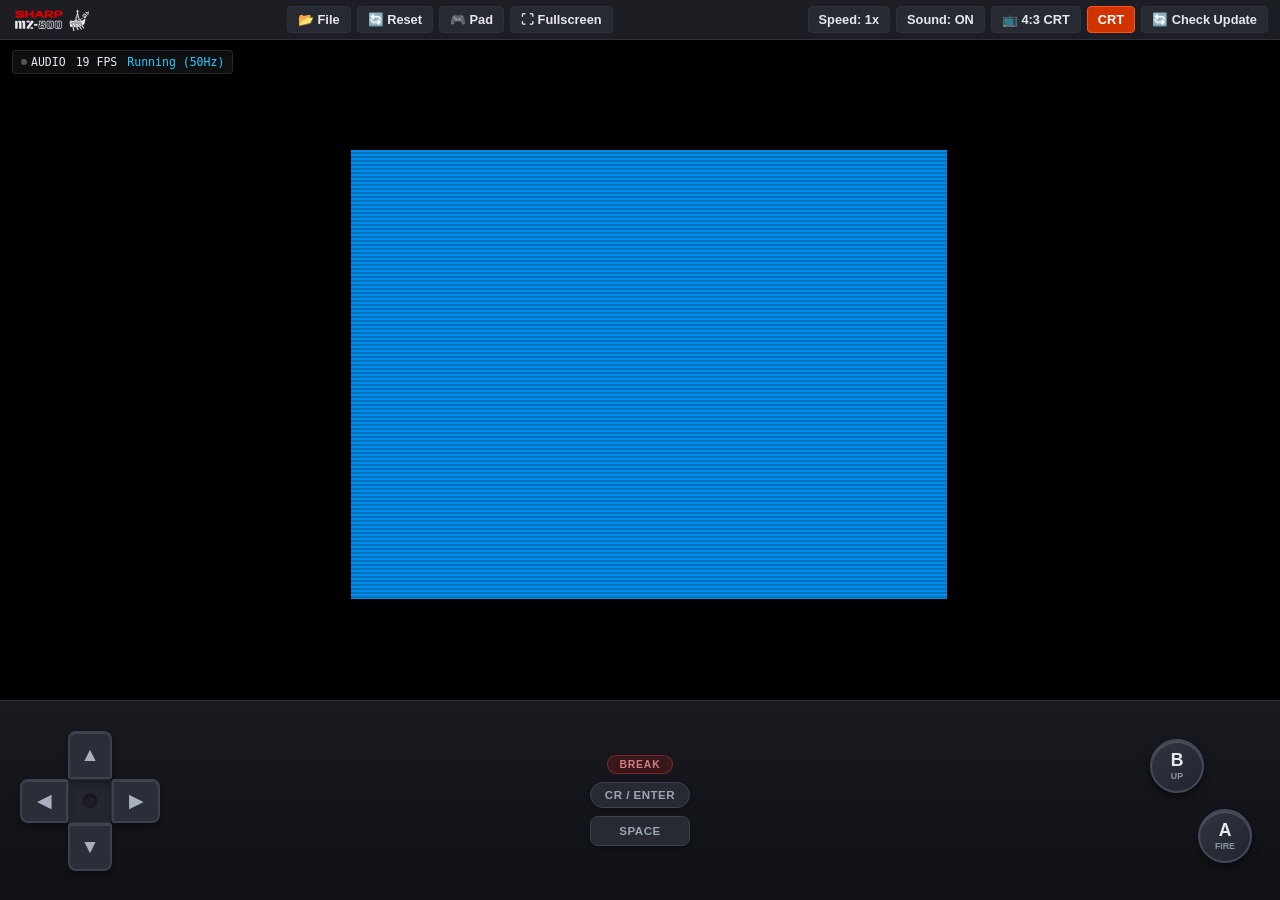
==== web/index.html @ 9744a0bd "feat(web): add PWA support with anti-stale auto-update architecture" ====
<!DOCTYPE html>
<html lang="en">
<head>
    <meta charset="UTF-8">
    <meta name="viewport" content="width=device-width, initial-scale=1.0, maximum-scale=1.0, user-scalable=no, viewport-fit=cover">
    <meta name="apple-mobile-web-app-capable" content="yes">
    <meta name="mobile-web-app-capable" content="yes">
    <meta name="apple-mobile-web-app-status-bar-style" content="black-translucent">
    <meta name="apple-mobile-web-app-title" content="MZ-800">
    <meta name="theme-color" content="#1a1c23">
    <meta name="description" content="Sharp MZ-800 8-bit computer emulator powered by WebAssembly">
    <title>Sharp MZ-800 Emulator (WebAssembly)</title>
    <link rel="manifest" href="manifest.webmanifest">
    <link rel="icon" type="image/svg+xml" href="favicon.svg">
    <link rel="alternate icon" type="image/png" href="favicon.png">
    <link rel="apple-touch-icon" href="apple-touch-icon.png">
    <link rel="stylesheet" href="controls.css">
</head>
<body>
    <div id="app-container">
        <!-- Top Toolbar -->
        <header id="toolbar">
            <div class="brand">
                <svg height="24" class="logo-svg" viewBox="0 0 750 225" version="1.1" xmlns="http://www.w3.org/2000/svg"> <defs> <g id="m"> <path d="M0,0 h181 v573 h-181 z"/><path d="M231,0 h134 q100,0 100,100 v473 h-179 v-413 q0,-50 -56,-50 z"/><path d="M498,0 h134 q100,0 100,100 v473 h-179 v-413 q0,-50 -56,-50 z"/> </g> <g id="z"> <path d="M0,0 h277 l-79,116 h-198 z"/><path d="M307,457 h174 v116 h-252 z"/><path d="M338,0 h96 q75,0 75,75 l-20,50 l-328,448 h-88 q-70,0 -70,-70 l30,-80 z"/> </g> <g id="dash"> <path d="M0,220 h242 v137 h-242 z"/> </g> <g id="n8"> <path d="M86,0 h121 v192 q0,15 15,15 h69 q15,0 15,-15 v-36 q0,-15 -15,-15 h-33 v-141 h177 q60,0 60,60 v137 q0,56 -18,56 q37,0 37,85 v147 q0,100 -100,100 h-321 q-100,0 -100,-100 v-147 q0,-85 37,-85 q-18,0 -18,-56 v-137 q0,-60 60,-60 M161,47 v156 q0,52 52,52 h87 q52,0 52,-52 v-56 q0,-52 -52,-52 v-49 h124 q25,0 25,25 v128 q0,30 -30,30 h-12 v45 q62,0 62,62 v147 q0,55 -55,55 h-321 q-55,0 -55,-55 v-147 q0,-62 62,-62 v-45 h-12 q-30,0 -30,-30 v-128 q0,-25 25,-25 h78 z"/> <path d="M208,307 h95 q60,0 60,60 v61 q0,60 -60,60 h-95 q-60,0 -60,-60 v-61 q0,-60 60,-60 M213,352 h83 q19,0 19,19 v53 q0,19 -19,19 h-83 q-19,0 -19,-19 v-53 q0,-19 19,-19 z"/> </g> <g id="n0"> <path d="M100,0 h312 q100,0 100,100 v373 q0,100 -100,100 h-312 q-100,0 -100,-100 v-373 q0,-100 100,-100 z M100,45 h311 q55,0 55,55 v373 q0,55 -55,55 h-311 q-55,0 -55,-55 v-373 q0,-55 55,-55 z"/> <path d="M211,92 h90 q60,0 60,60 v269 q0,60 -60,60 h-90 q-60,0 -60,-60 v-269 q0,-60 60,-60 z M216,136 h80 q20,0 20,20 v260 q0,20 -20,20 h-80 q-20,0 -20,-20 v-260 q0,-20 20,-20 z"/> </g> </defs> <g transform="translate(510,-15) scale(1.25)"> <path style="fill:currentColor" d="m55.95,183.92 c0.72,-0.25 1.98,-0.89 2.80,-1.41 1.24,-0.80 1.52,-1.13 1.8,-2.10 0.33,-1.19 0.32,-1.24 -0.90,-5.52 -3.51,-10.78 -6.82,-21.65 -10.43,-32.41 -2.01,-5.90 -1.87,-5.96 -3.17,-9.75 -1.15,-3.36 -1.15,-3.33 -0.06,-5.71 0.52,-1.14 0.65,-1.85 0.64,-3.38 -0.03,-3.51 -1.59,-5.45 -4.92,-6.11 -1.53,-0.30 -1.89,-0.29 -3.2,0.11 -1.87,0.58 -2.85,1.68 -3.56,3.98 -0.45,1.47 -0.49,1.93 -0.24,2.84 0.36,1.37 1.32,3.01 2.27,3.92 0.71,0.67 3.20,2.06 3.70,2.06 1.14,0 3.31,5.60 3.77,9.75 0.15,1.40 0.45,3.73 0.67,5.17 0.38,3.93 0.86,7.85 1.19,11.79 0.18,2.23 0.63,5.00 1.21,7.40 0.67,3.01 1.35,6.01 2.16,8.99 0.63,2.78 1.46,5.51 2.14,8.28 0.35,1.17 0.55,1.17 1.29,1.90 0.73,0.77 1.05,0.79 2.81,0.17 z m33.90,-5.66 c2.73,-2.58 2.82,-3.53 0.78,-7.57 -4.29,-8.49 -5.74,-10.24 -7.30,-13.13 -3.21,-6.05 -1.53,-2.50 -5.12,-8.95 -0.86,-1.55 -6.17,-9.90 -6.38,-10.26 -0.61,-1.02 -3.42,-5.72 -3.94,-6.57 -1.83,-3.02 -1.93,-3.61 -1.07,-6.24 0.65,-1.98 -0.45,-4.85 -2.42,-6.28 -1.84,-1.33 -3.81,-1.54 -5.74,-0.59 -0.77,0.37 -1.59,0.90 -1.83,1.16 -0.55,0.60 -1.11,3.86 -0.88,5.10 0.46,2.47 3.32,5.00 5.65,5.00 0.67,0 1.19,0.16 1.45,0.46 0.44,0.51 3.03,5.29 4.40,8.13 1.16,2.01 2.08,4.15 3.19,6.20 0.72,1.28 2.09,5.36 2.54,8.44 0.63,4.33 1.31,6.12 5.02,13.13 3.23,6.11 4.44,7.48 4.62,7.97 0.10,0.29 2.75,4.47 3.29,4.91 1.04,0.87 2.15,0.61 3.76,-0.91 z m24.40,-4.15 c0.95,-0.68 2.62,-3.16 2.83,-4.21 0.11,-0.59 -0.04,-1.15 -0.68,-2.25 -0.16,-0.28 -5.48,-7.44 -10.65,-14.02 -0.56,-0.72 -2.75,-3.86 -5.78,-8.31 -1.19,-1.75 -2.24,-3.18 -4.00,-5.45 -1.70,-2.33 -3.28,-4.75 -4.90,-7.15 -2.70,-4.00 -1.59,-2.89 -2.48,-4.09 -0.46,-0.62 -0.58,-1.24 -0.68,-3.31 -0.13,-2.89 -0.48,-3.93 -1.81,-5.40 -1.05,-1.16 -2.20,-1.49 -4.20,-1.19 -3.03,0.45 -4.71,3.27 -3.85,6.47 0.46,1.74 2.63,3.83 4.23,4.09 2.30,0.37 3.64,1.53 5.82,5.04 1.13,1.47 1.98,3.07 3.04,4.58 1.75,2.44 4.24,8.27 5.81,13.65 0.78,2.67 2.67,6.65 2.92,7.01 0.48,0.72 4.50,7.02 8.79,12.40 2.00,2.51 2.69,3.00 3.96,2.82 0.47,-0.06 1.20,-0.36 1.62,-0.66 z m18.19,-9.22 c1.90,-1.82 2.09,-3.38 0.66,-5.34 -0.71,-0.97 -0.39,-0.35 -3.69,-4.76 -6.66,-8.88 -5.49,-6.91 -9.18,-11.72 -2.99,-4.11 -6.36,-7.92 -9.46,-11.95 -1.62,-2.10 -1.83,-2.69 -1.51,-4.36 0.70,-3.72 -1.99,-7.69 -5.50,-8.11 -1.72,-0.20 -2.47,0.00 -3.62,1.00 -2.23,1.96 -2.56,4.84 -0.84,7.43 0.74,1.12 1.25,1.57 2.27,2.01 1.89,0.81 2.71,0.36 3.91,1.02 0.74,0.41 2.65,2.53 3.86,4.29 2.34,3.40 2.99,4.77 4.39,9.26 0.61,1.96 1.22,3.77 1.36,4.03 0.54,2.08 1.52,3.99 2.84,5.72 11.52,14.12 5.37,6.41 6.55,7.83 3.72,4.48 4.17,4.87 5.69,4.88 0.78,0.00 1.18,-0.21 2.27,-1.25 z m-62.84,-8.32 c0.76,-0.62 1.05,-2.39 0.77,-4.62 -0.28,-2.18 -1.36,-5.59 -2.12,-6.68 -0.69,-1.00 -5.33,-10.34 -6.28,-11.60 -0.40,-0.53 -1.37,-1.21 -2.45,-1.72 -3.32,-1.56 -5.13,-3.58 -5.94,-6.65 -0.46,-1.74 -0.33,-4.36 0.25,-5.28 0.78,-1.23 2.96,-3.36 4.08,-4.00 1.46,-0.83 4.16,-0.99 6.22,-0.36 1.62,0.49 3.76,2.39 4.65,4.13 0.66,1.29 0.72,2.28 0.49,8.62 -0.04,1.27 0.06,1.70 0.75,2.77 2.72,4.31 -4.23,-6.48 4.89,7.98 2.14,3.87 4.88,7.42 7.05,11.27 0.85,1.61 2.71,4.12 3.47,4.68 0.63,0.46 0.78,0.47 2.38,0.11 3.95,-0.88 5.85,-1.45 6.34,-1.89 1.36,-1.23 -0.01,-5.59 -3.71,-11.76 -3.63,-6.06 -5.93,-8.80 -7.76,-9.26 -2.37,-0.59 -3.41,-1.14 -4.91,-2.59 -1.94,-1.87 -2.76,-3.81 -2.73,-6.42 0.04,-3.01 1.30,-4.95 4.11,-6.27 2.31,-1.08 2.99,-1.18 4.95,-0.68 2.76,0.70 4.08,1.50 5.09,3.08 1.52,2.39 1.78,3.36 1.75,6.42 -0.02,2.64 0.00,2.81 0.83,4.28 0.47,0.84 1.73,2.77 2.79,4.30 3.55,5.10 4.30,6.20 6.15,8.99 2.70,4.08 3.49,5.21 4.48,6.36 0.77,0.89 1.03,1.03 1.98,1.03 1.08,-0.00 3.12,-0.51 4.07,-1.02 0.91,-0.48 1.25,-2.19 0.88,-4.40 -0.38,-2.30 -1.34,-4.87 -2.26,-6.08 -0.36,-0.47 -1.21,-1.68 -1.89,-2.68 -2.23,-3.30 -3.74,-4.53 -6.39,-5.19 -0.90,-0.22 -2.00,-0.66 -2.44,-0.97 -0.93,-0.66 -2.41,-2.44 -3.01,-3.62 -0.55,-1.10 -0.55,-3.69 0.00,-5.70 0.53,-1.90 2.03,-3.53 4.23,-4.56 1.44,-0.68 1.56,-0.69 3.83,-0.42 2.35,0.27 2.63,0.38 4.11,1.64 1.95,1.65 3.27,4.89 3.35,8.21 0.05,2.45 0.15,2.67 2.39,5.27 2.62,2.70 6.39,8.95 9.39,10.3 1.19,0 5.46,-3.83 8.27,-7.44 1.90,-2.43 4.63,-7.94 5.55,-10.54 0.86,-2.45 1.67,-6.23 2.13,-7.93 0.84,-3.10 1.99,-10.98 2.21,-17.96 l0.17,-5.46 -0.65,-0.76 c-0.62,-0.72 -0.78,-0.76 -3.16,-0.86 -2.91,-0.12 -3.61,0.21 -4.14,1.95 -0.72,2.38 -4.57,7.07 -7.57,9.21 -3.76,2.68 -12.64,6.25 -15.71,6.31 -1.66,0.03 -1.69,0.02 -2.71,-1.12 -0.86,-0.97 -1.02,-1.34 -1.02,-2.31 0,-0.96 0.16,-1.34 0.99,-2.27 2.80,-3.16 4.81,-5.38 11.39,-11.53 3.79,-3.54 4.34,-4.54 3.18,-5.78 -1.02,-1.09 -1.66,-0.82 -4.42,1.83 -1.39,1.34 -3.43,3.23 -4.52,4.20 -10.30,9.13 -9.66,8.68 -11.39,8.13 -1.00,-0.32 -1.21,-0.52 -1.61,-1.55 -0.67,-1.75 -3.80,-13.19 -4.71,-17.19 -0.37,-1.64 -3.79,-13.77 -4.24,-15.61 -1.17,-4.80 -2.18,-9.66 -3.54,-14.41 -1.45,-4.96 -1.55,-6.00 -0.64,-6.49 1.19,-0.63 2.70,-2.27 3.43,-3.73 0.90,-1.78 1.04,-4.14 0.36,-6.07 -0.55,-1.56 -2.28,-3.27 -3.90,-3.85 -0.72,-0.26 -1.48,-0.73 -1.70,-1.06 -0.21,-0.32 -0.47,-1.65 -0.58,-2.96 -0.10,-1.30 -0.34,-2.56 -0.53,-2.78 -0.34,-0.42 -1.77,-0.54 -2.28,-0.20 -0.59,0.39 -0.90,1.41 -1.05,3.42 -0.16,2.23 -0.51,3.25 -1.10,3.25 -0.85,0 -2.94,1.99 -3.72,3.57 -2.01,4.05 -0.84,8.27 2.87,10.29 2.07,1.12 2.25,1.81 1.32,4.90 -6.46,21.42 -7.74,25.24 -8.61,27.40 -0.64,2.84 -0.84,1.11 -5.78,18.25 -1.74,6.07 -3.70,11.63 -4.26,12.15 -0.67,0.62 -1.32,0.85 -4.88,1.75 -4.38,1.11 -5.46,1.17 -9.46,0.52 -3.46,-0.55 -4.60,-0.83 -9.44,-2.28 -5.19,-1.55 -6.03,-1.67 -6.95,-1.03 -1.18,0.82 -5.43,7.93 -6.14,9.26 -1.09,2.06 -1.10,2.11 -0.93,4.07 0.67,7.69 0.25,1.74 3.17,23.54 1.06,7.98 1.33,9.32 1.99,9.91 0.61,0.55 9.31,1.96 12.24,1.98 1.14,0.00 1.31,-0.07 1.78,-0.85 0.46,-0.76 0.51,-1.21 0.41,-4.03 -0.12,-3.76 -0.47,-6.42 -1.17,-9.12 -1.60,-6.18 -1.95,-6.78 -4.81,-8.43 -1.03,-0.59 -1.97,-1.08 -2.09,-1.08 -0.43,0 -2.08,-1.76 -2.71,-2.91 -0.87,-1.58 -1.08,-2.62 -1.04,-5.11 0.03,-1.78 0.15,-2.29 0.87,-3.64 1.63,-3.07 5.49,-5.23 8.68,-4.87 4.77,0.53 8.49,5.04 8.46,10.26 -0.00,0.61 -0.31,1.83 -0.68,2.70 -1.26,2.96 -1.27,3.17 -0.35,5.82 0.93,3.57 7.35,19.96 7.54,20.50 0.61,1.77 1.82,2.90 3.15,2.93 0.58,0.01 1.60,0.11 2.26,0.23 2.01,0.35 7.51,0.32 7.97,-0.05 z m6.17,-45.48 c-4.14,-0.46 -4.36,-0.50 -4.36,-0.87 0,-0.39 0.97,-0.77 3.17,-1.21 4.29,-0.86 5.58,-1.43 9.65,-2.20 3.57,-0.67 -2.39,0.41 10.71,-2.30 4.04,-0.83 5.37,-0.34 7.53,2.78 1.13,1.64 1.03,2.14 -0.48,2.39 -4.48,0.72 -8.57,1.24 -11.53,1.46 -4.18,0.31 -11.69,0.29 -14.69,-0.04 z m-8.02,-5.18 c-0.48,-0.16 -0.37,-1.10 0.33,-2.83 0.90,-2.22 2.64,-9.28 5.68,-19.44 1.05,-5.13 3.07,-10.05 4.24,-15.15 0.24,-1.16 0.44,-1.44 0.80,-1.08 0.16,0.16 0.11,0.99 -0.16,2.36 -0.23,1.15 -0.51,2.93 -0.63,3.95 -1.25,7.32 -1.84,14.75 -3.05,22.09 -0.42,2.59 -0.16,6.36 -1.64,8.53 -0.61,0.70 -4.70,1.86 -5.56,1.57 z m10.88,-3.56 c0.07,-0.61 0.32,-3.14 0.55,-5.62 0.77,-6.65 1.23,-13.33 2.13,-19.97 0.65,-4.66 1.04,-8.63 1.34,-13.89 0.18,-3.16 0.40,-4.15 0.87,-3.85 0.25,0.15 0.43,1.17 0.58,3.36 0.12,1.72 0.34,4.32 0.49,5.78 3.94,38.20 -4.35,-39.61 2.48,24.73 0.85,8.08 0.85,8.08 0.07,8.60 -0.89,0.58 -6.25,1.98 -7.62,1.98 h-1.05 z m14.60,-2.02 c-0.78,-0.16 -0.79,-0.19 -0.97,-2.28 -0.82,-6.18 -1.91,-12.34 -2.85,-18.51 -0.19,-1.24 -0.76,-5.46 -1.22,-8.20 -0.22,-1.30 -0.36,-3.33 -0.32,-4.49 l0.08,-2.11 0.44,1.45 c0.24,0.80 0.64,2.52 0.88,3.83 0.05,0.28 1.66,8.18 4.49,19.18 0.64,2.51 1.13,5.12 1.45,6.48 0.42,1.79 0.99,3.68 0.87,4.00 -0.11,0.31 -0.64,0.54 -1.66,0.74 -0.21,0.04 -0.75,0.00 -1.19,-0.08 z m48.12,-13.51 c2.54,-0.95 3.35,-1.68 4.59,-4.19 0.86,-1.74 0.95,-2.15 0.96,-4.10 0.00,-1.91 -0.07,-2.31 -0.75,-3.48 -1.81,-3.13 -4.01,-4.57 -7.34,-4.80 -2.64,-0.17 -4.31,0.36 -6.35,2.07 -2.03,1.70 -2.84,3.61 -2.84,6.74 -0.00,2.31 0.57,3.81 2.15,5.52 2.70,2.93 5.80,3.66 9.59,2.24 z m-5.01,-5.90 c-0.51,-0.44 -0.73,-0.93 -0.84,-1.83 -0.27,-1.46 0.92,-2.79 2.39,-2.84 1.35,0 1.72,0.21 2.30,1.34 0.72,1.42 0.65,2.25 -0.25,3.17 -0.99,0.99 -2.55,1.07 -3.60,0.16 z m-9.62,0.85 c0.57,-0.57 0.56,-1.05 -0.07,-3.15 -0.55,-1.84 -0.84,-2.46 -1.46,-3.21 -0.51,-0.61 -0.84,-0.75 -1.73,-0.75 -1.30,0.00 -1.64,0.18 -1.97,1.05 -0.56,1.49 1.27,5.35 2.93,6.17 1.14,0.56 1.67,0.53 2.32,-0.11 z m27.24,-1.78 c1.02,-1.02 1.48,-2.10 1.21,-2.83 -0.15,-0.41 -3.26,-1.97 -3.92,-1.97 -1.05,0 -1.22,1.00 -0.52,3.17 0.95,2.99 1.57,3.30 3.24,1.63 z m-26.83,-6.18 c0.10,-0.17 0.22,-1.00 0.26,-1.83 0.03,-0.83 0.25,-2.14 0.48,-2.90 0.22,-0.76 0.41,-1.77 0.41,-2.26 0,-2.00 -1.96,-4.58 -3.77,-4.95 -2.46,-0.49 -5.61,3.85 -5.08,7.01 0.19,1.12 1.38,2.35 2.28,2.35 0.57,0 1.56,0.62 3.24,2.03 1.07,0.90 1.83,1.10 2.16,0.55 z m27.21,-0.58 c0.49,-0.20 1.02,-0.61 1.18,-0.90 0.98,-1.84 -0.75,-7.35 -2.73,-8.64 -0.56,-0.37 -0.72,-0.37 -1.39,-0.03 -0.41,0.21 -0.98,0.65 -1.27,0.97 -0.71,0.79 -2.26,1.43 -4.49,1.83 -2.92,0.53 -3.17,0.63 -3.17,1.34 0,0.66 0.21,0.77 3.39,1.69 1.12,0.32 1.94,0.80 3.01,1.77 1.46,1.32 3.22,2.31 4.12,2.32 0.25,0.00 0.87,-0.16 1.36,-0.36 z m-21.88,-5.24 c0.14,-0.18 0.40,-0.92 0.58,-1.65 0.22,-0.91 0.70,-1.76 1.58,-2.77 1.80,-2.07 2.42,-3.43 2.58,-5.65 0.23,-3.30 -0.56,-4.22 -3.73,-4.22 -2.21,0 -3.68,0.57 -5.18,2.03 -2.01,1.95 -2.02,3.04 -0.04,4.47 1.76,1.27 2.27,2.43 2.20,5.02 -0.03,1.13 0.07,2.29 0.22,2.57 0.31,0.58 1.37,0.69 1.77,0.18 z m6.00,-1.74 c0.61,-0.55 2.17,-0.97 4.51,-1.21 4.41,-0.45 6.25,-1.96 5.83,-4.79 -0.25,-1.70 -1.90,-3.29 -4.20,-4.06 -2.55,-0.85 -3.45,-0.34 -3.86,2.19 -0.30,1.85 -0.53,2.29 -2.38,4.40 -1.67,1.91 -1.92,2.39 -1.68,3.32 0.19,0.78 1.02,0.85 1.80,0.14 z m25.68,-1.45 c1.97,-1.06 2.46,-3.68 1.06,-5.70 -0.70,-1.01 -0.73,-1.18 -0.56,-2.99 0.16,-2.02 0.57,-4.01 0.92,-6.01 0.37,-2.17 0.94,-3.27 2.09,-4.03 1.22,-0.81 1.90,-2.11 1.90,-3.64 0,-3.57 -4.43,-5.17 -6.78,-2.43 -0.34,0.39 -0.62,0.80 -0.62,0.89 -0.00,0.65 -4.23,1.64 -8.33,1.94 -1.16,0.08 -2.49,0.21 -2.96,0.28 -0.55,0.08 -1.28,-0.06 -2.09,-0.43 -1.76,-0.80 -3.20,-0.60 -4.28,0.57 -1.18,1.30 -1.49,2.38 -1.08,3.84 0.46,1.67 1.68,2.55 3.61,2.63 1.29,0.05 1.57,0.17 2.48,1.05 1.31,1.28 1.51,2.29 0.78,3.95 -0.51,1.16 -0.52,1.30 -0.14,1.89 0.60,0.92 1.59,1.23 2.46,0.75 1.93,-1.06 1.86,-1.04 2.59,-0.65 0.38,0.20 1.23,1.00 1.89,1.78 0.99,1.16 1.23,1.66 1.40,2.89 0.25,1.85 1.32,3.46 2.61,3.92 1.05,0.37 1.54,0.29 3.04,-0.51 z m-5.25,-8.64 c-1.82,-1.67 -2.04,-2.32 -1.15,-3.49 1.25,-1.63 4.72,-4.97 4.99,-4.80 0.31,0.19 0.20,1.51 -0.44,5.13 -0.56,3.16 -0.96,4.34 -1.49,4.44 -0.22,0.04 -1.08,-0.53 -1.90,-1.28 z m-6.39,-6.75 c-2.00,-2.06 -1.81,-3.26 0.52,-3.29 0.59,-0.00 1.55,-0.18 2.13,-0.39 0.58,-0.20 1.61,-0.38 2.29,-0.38 0.68,-0.00 1.54,-0.12 1.91,-0.26 1.14,-0.43 0.84,0.54 -0.57,1.88 -2.02,1.90 -4.28,3.66 -4.71,3.66 -0.21,0 -0.92,-0.54 -1.57,-1.21 z"/> </g> <g fill-rule="evenodd" transform="translate(30,25) scale(2.6)" style="fill:#E00000;stroke:#E00000;stroke-width:1;stroke-linecap:butt;stroke-linejoin:miter;"> <path d="m0,21.65 2.8,-5.55 c4.68,2.03 10.57,3.81 16.09,4.5 1.82,0.21 5.12,-0.08 5.14,-1.91 0.04,-2.78 -6.34,-2.80 -10.35,-3.34 -5.26,-0.70 -13.48,-2.65 -13.08,-8.06 0.43,-5.97 10.16,-7.36 16.49,-7.28 4.97,0.06 10.82,1.20 14.66,2.96 l -2.26,5.31 c -4.56,-1.68 -9.25,-3.21 -14.60,-3.42 -2.44,-0.08 -5.18,0.16 -4.99,1.74 0.27,2.07 5.87,2.26 9.31,2.82 5.95,0.97 13.85,1.78 13.69,9.04 -0.12,5.55 -8.98,6.76 -15.28,6.76 -5.99,-0.00 -12.19,-1.47 -17.60,-3.56 z"/> <path d="m58.87,1.22 h7.71 v23.11 h-7.71 v-9.58 h-14.97 v9.58 h-7.71 v-23.10 h7.71 v8.87 h14.97 z"/> <path d="m92.97,18.92 h-14.87 l-3.07,5.41 h-5.97 l13.23,-23.11 h 9.49 l13.62,23.11 h-9.23 z m-12.32,-4.48 h9.68 l-4.95,-8.35 z"/> <path d="m114.78,4.67 v19.65 h-7.38 v-23.04 c4.73,-0.64 9.54,-0.87 14.45,-0.99 10.55,-0.27 15.78,2.88 15.84,7.74 0.04,3.92 -3.69,6.28 -9.23,7.32 l9.91,8.98 h-10.91 l-11.31,-10.12 1.37,-2.48 c1.66,0.33 3.27,0.60 4.94,0.54 3.63,-0.12 6.65,-0.95 6.67,-4.0 0.02,-2.55 -2.9,-3.69 -6.14,-3.87 -2.59,-0.13 -5.64,0 -8.23,0.31 z"/> <path d="m148.85,15.91 v8.4 h-7.26 v-23.08 a149.09,149.09 0 0 1 14.62,-1.02 c6.28,-0.12 15.22,1.26 15.53,8.32 0.23,5.68 -8.94,8.25 -14.95,8.32 -2.65,0.02 -5.29,-0.54 -7.94,-0.93 z m0.02,-4.05 v-7.14 c2.43,-0.23 4.87,-0.52 7.31,-0.43 3.98,0.12 7.03,1.55 7.03,4.29 0,3.17 -3.9,4.29 -7.61,4.19 a32.34,32.34 0 0 1 -6.72,-0.91 z"/> </g> <g fill-rule="evenodd" fill="currentColor" transform="translate(19,110) scale(1.07)"> <use href="#m" transform="translate(10,10) scale(0.12)"/> <use href="#z" transform="translate(110,10) scale(0.12)"/> <use href="#dash" transform="translate(176,10) scale(0.12)"/> <use href="#n8" transform="translate(216,10) scale(0.12)"/> <use href="#n0" transform="translate(286,10) scale(0.12)"/> <use href="#n0" transform="translate(357,10) scale(0.12)"/> </g> </svg>
            </div>

            <!-- Core Actions (always visible) -->
            <div class="toolbar-group toolbar-primary">
                <input type="file" id="file-input" accept=".mzf,.m12,.mzt,.dsk,.zip" style="display:none">
                <button class="btn" onclick="document.getElementById('file-input').click()" title="Open local MZF / DSK / ZIP file">📂 File</button>
                <button id="btn-reset" class="btn">🔄 Reset</button>
                <button id="btn-gamepad" class="btn" title="Toggle On-screen Touch Gamepad">🎮 Pad</button>
                <button id="btn-fullscreen" class="btn" title="Toggle Fullscreen">⛶ Fullscreen</button>
            </div>

            <!-- Secondary Emulator Actions (collapses behind ⚙️ on narrow screens) -->
            <div class="toolbar-group toolbar-secondary" id="toolbar-secondary">
                <button id="btn-speed" class="btn">Speed: 1x</button>
                <button id="btn-mute" class="btn">Sound: ON</button>
                <button id="btn-aspect" class="btn" title="Toggle Aspect Ratio (4:3 CRT / 4:3 Zoom / 1:1 Pixel / Stretch)">📺 4:3 CRT</button>
                <button id="btn-crt" class="btn active" title="Toggle Scanline Filter">CRT</button>
                <button id="btn-check-update" class="btn" title="Check for Application Updates">🔄 Check Update</button>
                <button id="btn-pwa-install" class="btn" style="display:none;" title="Install Sharp MZ-800 as App">📲 Install App</button>
            </div>

            <button id="btn-more" class="btn toolbar-more-btn" title="More options" aria-label="More options" aria-expanded="false">⚙️</button>
        </header>

        <!-- PWA Update Notification Banner -->
        <div id="update-banner" class="update-banner hidden" role="alert">
            <div class="update-banner-content">
                <span class="update-banner-icon">🚀</span>
                <span class="update-banner-text">Update available for Sharp MZ-800!</span>
            </div>
            <div class="update-banner-actions">
                <button id="btn-update-now" class="btn btn-update">Update Now</button>
                <button id="btn-update-dismiss" class="btn btn-dismiss" aria-label="Dismiss">✕</button>
            </div>
        </div>

        <!-- CRT Display Screen -->
        <main id="screen-viewport">
            <!-- Status overlay badge -->
            <div id="status-overlay">
                <div class="status-item">
                    <span id="stat-audio" class="status-dot"></span>
                    <span>AUDIO</span>
                </div>
                <div class="status-item">
                    <span id="stat-fps">-- FPS</span>
                </div>
                <div class="status-item">
                    <span id="stat-tape" style="color:#24ccff;">Ready</span>
                </div>
            </div>

            <div class="crt-container crt-scanlines">
                <canvas id="mz-canvas" width="928" height="288"></canvas>
            </div>
        </main>

        <!-- Responsive Touch / Virtual Controller -->
        <footer id="touch-controller">
            <!-- Left: D-Pad ONLY (clean thumb zone, zero accidental key presses) -->
            <div class="dpad-container">
                <button id="btn-up" class="dpad-btn dpad-up" aria-label="Up">▲</button>
                <button id="btn-left" class="dpad-btn dpad-left" aria-label="Left">◀</button>
                <div class="dpad-center"></div>
                <button id="btn-right" class="dpad-btn dpad-right" aria-label="Right">▶</button>
                <button id="btn-down" class="dpad-btn dpad-down" aria-label="Down">▼</button>
            </div>

            <!-- Center: System & Auxiliary Keys (isolated in center between thumbs) -->
            <div class="center-keys">
                <button id="btn-sys-break" class="danger-btn" aria-label="Break" title="Break / Escape (isolated)">BREAK</button>
                <button id="btn-sys-cr" class="sys-btn" aria-label="Return / CR">CR / ENTER</button>
                <button id="btn-sys-space" class="sys-btn sys-btn-wide" aria-label="Spacebar">SPACE</button>
            </div>

            <!-- Action Buttons (Right Thumb) -->
            <div class="action-buttons-container">
                <button id="btn-act-b" class="act-btn act-btn-b" aria-label="Fire 2 / Up">
                    <span>B</span>
                    <span class="label">UP</span>
                </button>
                <button id="btn-act-a" class="act-btn act-btn-a" aria-label="Fire 1 / Space">
                    <span>A</span>
                    <span class="label">FIRE</span>
                </button>
            </div>
        </footer>
    </div>

    <!-- Scripts -->
    <script src="mz800.js"></script>
    <script src="controls.js"></script>
    <script src="emulator.js"></script>
    <script src="pwa.js"></script>
</body>
</html>
---- web/controls.css ----
/* controls.css — Sharp MZ-800 WebAssembly Player Styling */
:root {
    --bg-color: #121316;
    --panel-bg: #1c1e24;
    --panel-border: #2d313b;
    --accent-red: #d03400;
    --accent-blue: #24ccff;
    --accent-green: #54ff54;
    --text-primary: #e6e8ee;
    --text-muted: #8a8f9d;
    --btn-bg: #272a33;
    --btn-hover: #333845;
    --btn-active: #d03400;
}

* {
    box-sizing: border-box;
    margin: 0;
    padding: 0;
    -webkit-tap-highlight-color: transparent;
}

html, body {
    width: 100%;
    height: 100%;
    overflow: hidden;
    background-color: var(--bg-color);
    color: var(--text-primary);
    font-family: -apple-system, BlinkMacSystemFont, "Segoe UI", Roboto, "Helvetica Neue", Arial, monospace;
    user-select: none;
    -webkit-user-select: none;
    touch-action: manipulation;
}

#app-container {
    display: flex;
    flex-direction: column;
    width: 100vw;
    height: 100vh;
    height: 100dvh;
    position: relative;
}

/* Toolbar Header */
#toolbar {
    display: flex;
    flex-wrap: wrap;
    align-items: center;
    justify-content: space-between;
    padding: 6px 12px;
    background-color: var(--panel-bg);
    border-bottom: 1px solid var(--panel-border);
    z-index: 10;
    gap: 8px;
}

.brand {
    display: flex;
    align-items: center;
    gap: 8px;
    font-weight: 700;
    font-size: 0.95rem;
    letter-spacing: 0.5px;
}

.brand .logo-badge {
    background: linear-gradient(135deg, #c02000, #ff5020);
    color: #fff;
    padding: 2px 6px;
    border-radius: 3px;
    font-size: 0.75rem;
    font-weight: 800;
}

.toolbar-group {
    display: flex;
    align-items: center;
    gap: 6px;
    flex-wrap: wrap;
}

.btn {
    background-color: var(--btn-bg);
    color: var(--text-primary);
    border: 1px solid var(--panel-border);
    padding: 5px 10px;
    border-radius: 4px;
    font-size: 0.8rem;
    font-weight: 600;
    cursor: pointer;
    display: inline-flex;
    align-items: center;
    gap: 4px;
    transition: background-color 0.15s, border-color 0.15s, transform 0.05s;
}

.btn:hover {
    background-color: var(--btn-hover);
    border-color: #4a5163;
}

.btn:active {
    background-color: var(--btn-active);
    transform: scale(0.97);
}

.btn.active {
    background-color: #d03400;
    border-color: #ff5020;
    color: #fff;
}

select.btn-select {
    background-color: var(--btn-bg);
    color: var(--text-primary);
    border: 1px solid var(--panel-border);
    padding: 5px 8px;
    border-radius: 4px;
    font-size: 0.8rem;
    cursor: pointer;
    outline: none;
}

select.btn-select:hover {
    background-color: var(--btn-hover);
}

/* Screen Area */
#screen-viewport {
    flex: 1;
    min-width: 0;
    min-height: 0;
    display: flex;
    align-items: center;
    justify-content: center;
    position: relative;
    background: #000;
    overflow: hidden;
    padding: 6px;
}

.crt-container {
    position: relative;
    display: flex;
    align-items: center;
    justify-content: center;
    box-shadow: 0 0 35px rgba(0, 0, 0, 0.9), inset 0 0 20px rgba(0, 0, 0, 0.7);
    border-radius: 6px;
    overflow: hidden;
    background-color: #000;
    max-width: 100%;
    max-height: 100%;
    transition: width 0.15s ease, height 0.15s ease;
}

#mz-canvas {
    display: block;
    width: 100%;
    height: 100%;
    object-fit: fill;
    image-rendering: pixelated;
    image-rendering: crisp-edges;
    background-color: #000;
}

/* CRT Scanline Overlay */
.crt-scanlines::after {
    content: " ";
    display: block;
    position: absolute;
    top: 0; left: 0; bottom: 0; right: 0;
    background: linear-gradient(rgba(18, 16, 16, 0) 50%, rgba(0, 0, 0, 0.3) 50%);
    background-size: 100% 4px;
    z-index: 2;
    pointer-events: none;
    opacity: 0.6;
}

/* Status Overlay */
#status-overlay {
    position: absolute;
    top: 10px;
    left: 12px;
    background: rgba(18, 19, 22, 0.8);
    backdrop-filter: blur(4px);
    border: 1px solid rgba(255, 255, 255, 0.1);
    border-radius: 4px;
    padding: 4px 8px;
    font-size: 0.72rem;
    font-family: monospace;
    display: flex;
    gap: 10px;
    z-index: 5;
    pointer-events: none;
}

.status-item {
    display: flex;
    align-items: center;
    gap: 4px;
}

.status-dot {
    width: 6px;
    height: 6px;
    border-radius: 50%;
    background-color: #555;
}

.status-dot.active {
    background-color: var(--accent-green);
    box-shadow: 0 0 6px var(--accent-green);
}

/* Virtual Game Controller Overlay */
#touch-controller {
    position: relative;
    width: 100%;
    height: 200px;
    min-height: 200px;
    min-height: max(200px, 22dvh);
    background: linear-gradient(to bottom, #181a20, #101115);
    border-top: 1px solid var(--panel-border);
    display: flex;
    justify-content: space-between;
    align-items: center;
    padding: 8px 20px;
    touch-action: none;
    user-select: none;
    z-index: 8;
}

/* Left: D-Pad Container */
.dpad-container {
    position: relative;
    width: 140px;
    height: 140px;
    flex-shrink: 0;
}

.dpad-btn {
    position: absolute;
    z-index: 2;
    background: #2b2e38;
    border: 2px solid #3c4150;
    border-radius: 8px;
    display: flex;
    align-items: center;
    justify-content: center;
    touch-action: none;
    cursor: pointer;
    color: #a8b0c2;
    font-size: 1.2rem;
    box-shadow: inset 0 1px 0 rgba(255,255,255,0.1), 0 3px 6px rgba(0,0,0,0.4);
    transition: background 0.05s, transform 0.05s;
}

.dpad-btn:active, .dpad-btn.pressed {
    background: #d03400;
    color: #fff;
    border-color: #ff5020;
    transform: scale(0.94);
}

.dpad-up {
    top: 0;
    left: 48px;
    width: 44px;
    height: 48px;
    border-radius: 8px 8px 2px 2px;
}

.dpad-down {
    bottom: 0;
    left: 48px;
    width: 44px;
    height: 48px;
    border-radius: 2px 2px 8px 8px;
}

.dpad-left {
    top: 48px;
    left: 0;
    width: 48px;
    height: 44px;
    border-radius: 8px 2px 2px 8px;
}

.dpad-right {
    top: 48px;
    right: 0;
    width: 48px;
    height: 44px;
    border-radius: 2px 8px 8px 2px;
}

.dpad-center {
    position: absolute;
    z-index: 1;
    top: 48px;
    left: 48px;
    width: 44px;
    height: 44px;
    background: #23262f;
    border: 1px solid #343946;
    border-radius: 4px;
    pointer-events: none;
    display: flex;
    align-items: center;
    justify-content: center;
}

.dpad-center::after {
    content: '';
    width: 14px;
    height: 14px;
    border-radius: 50%;
    background: #1c1e24;
    box-shadow: inset 0 1px 2px rgba(0, 0, 0, 0.6);
}

/* Center: Auxiliary / System Keys (BREAK, CR/ENTER, SPACE) */
.center-keys {
    display: flex;
    flex-direction: column;
    gap: 8px;
    align-items: center;
    justify-content: center;
    min-width: 95px;
    max-width: 125px;
    flex-shrink: 0;
    margin: 0 4px;
}

.sys-btn {
    background: #272a33;
    color: #9da4b4;
    border: 1px solid #3c4150;
    border-radius: 16px;
    padding: 6px 14px;
    font-size: 0.72rem;
    font-weight: 700;
    letter-spacing: 0.5px;
    cursor: pointer;
    touch-action: none;
    box-shadow: 0 2px 4px rgba(0,0,0,0.3);
    width: 100%;
    text-align: center;
}

.sys-btn:active, .sys-btn.pressed {
    background: #474c5d;
    color: #fff;
    border-color: #8a94ac;
    transform: scale(0.95);
}

.sys-btn-wide {
    width: 100%;
    min-width: 95px;
    text-align: center;
    border-radius: 8px;
    padding: 8px 14px;
}

/* BREAK: Isolated at top of center column, far from D-pad and Action buttons */
.danger-btn {
    background: rgba(168, 28, 28, 0.3);
    color: #ff9999;
    border: 1px solid rgba(255, 60, 60, 0.45);
    border-radius: 12px;
    padding: 3px 12px;
    font-size: 0.65rem;
    font-weight: 700;
    letter-spacing: 0.8px;
    cursor: pointer;
    touch-action: none;
    opacity: 0.8;
    transition: background 0.1s, opacity 0.1s, transform 0.05s;
}

.danger-btn:active, .danger-btn.pressed {
    background: #c02020;
    border-color: #ff4444;
    color: #fff;
    opacity: 1;
    transform: scale(0.94);
}

/* Right: Action Buttons (A, B) */
.action-buttons-container {
    position: relative;
    width: 140px;
    height: 140px;
}

.act-btn {
    position: absolute;
    width: 54px;
    height: 54px;
    border-radius: 50%;
    background: linear-gradient(135deg, #2f3440, #22252e);
    border: 2px solid #434a5c;
    color: #e6e8ee;
    font-size: 1.1rem;
    font-weight: 800;
    display: flex;
    flex-direction: column;
    align-items: center;
    justify-content: center;
    touch-action: none;
    cursor: pointer;
    box-shadow: inset 0 2px 0 rgba(255,255,255,0.15), 0 4px 8px rgba(0,0,0,0.5);
    transition: background 0.05s, transform 0.05s;
}

.act-btn span.label {
    font-size: 0.55rem;
    font-weight: 600;
    color: #8c93a4;
    text-transform: uppercase;
}

.act-btn:active, .act-btn.pressed {
    background: linear-gradient(135deg, #d03400, #f05420);
    border-color: #ff7040;
    color: #fff;
    transform: scale(0.92);
}

.act-btn:active span.label, .act-btn.pressed span.label {
    color: #ffd0c0;
}

/* Button Positions */
.act-btn-a {
    bottom: 8px;
    right: 8px;
}

.act-btn-b {
    top: 8px;
    right: 56px;
}

/* "More" toolbar toggle — hidden on wide screens where everything fits inline */
.toolbar-more-btn {
    display: none;
}

/* Mobile & Fullscreen Adjustments */
@media (max-width: 600px) {
    #touch-controller {
        height: 180px;
        min-height: 180px;
        padding: 6px 12px;
    }
    .dpad-container {
        width: 120px;
        height: 120px;
    }
    .dpad-up, .dpad-down {
        left: 40px;
        width: 40px;
        height: 40px;
    }
    .dpad-left, .dpad-right {
        top: 40px;
        width: 40px;
        height: 40px;
    }
    .dpad-center {
        top: 40px;
        left: 40px;
        width: 40px;
        height: 40px;
    }
    .action-buttons-container {
        width: 120px;
        height: 120px;
    }
    .act-btn {
        width: 48px;
        height: 48px;
    }
    .act-btn-b {
        right: 48px;
    }
    .center-keys {
        min-width: 85px;
        max-width: 105px;
        gap: 6px;
    }
    .sys-btn-wide {
        min-width: 85px;
        padding: 7px 10px;
        font-size: 0.7rem;
    }
    .sys-btn {
        padding: 5px 8px;
        font-size: 0.68rem;
    }
    .danger-btn {
        padding: 3px 10px;
        font-size: 0.62rem;
    }
}

/* Very narrow phones (<= 380px width) */
@media (max-width: 380px) {
    #touch-controller {
        height: 165px;
        min-height: 165px;
        padding: 4px 6px;
    }
    .dpad-container {
        width: 110px;
        height: 110px;
    }
    .dpad-up, .dpad-down {
        left: 36px;
        width: 38px;
        height: 38px;
    }
    .dpad-left, .dpad-right {
        top: 36px;
        width: 38px;
        height: 38px;
    }
    .dpad-center {
        top: 36px;
        left: 36px;
        width: 38px;
        height: 38px;
    }
    .action-buttons-container {
        width: 110px;
        height: 110px;
    }
    .act-btn {
        width: 44px;
        height: 44px;
    }
    .act-btn-b {
        right: 44px;
    }
    .center-keys {
        min-width: 76px;
        max-width: 88px;
        gap: 5px;
    }
    .sys-btn-wide {
        min-width: 76px;
        padding: 5px 6px;
        font-size: 0.65rem;
    }
    .sys-btn {
        padding: 4px 6px;
        font-size: 0.62rem;
    }
    .danger-btn {
        padding: 2px 8px;
        font-size: 0.6rem;
    }
}

/* Landscape phones: the controller bar competes with a very short viewport */
@media (max-height: 500px) {
    #touch-controller {
        height: 130px;
        min-height: 130px;
        padding: 4px 18px;
    }
    .danger-btn {
        padding: 2px 8px;
        font-size: 0.58rem;
    }
    .dpad-container {
        width: 100px;
        height: 100px;
    }
    .dpad-up, .dpad-down {
        left: 32px;
        width: 36px;
        height: 32px;
    }
    .dpad-left, .dpad-right {
        top: 32px;
        width: 32px;
        height: 36px;
    }
    .dpad-center {
        top: 32px;
        left: 32px;
        width: 36px;
        height: 36px;
    }
    .action-buttons-container {
        width: 100px;
        height: 100px;
    }
    .act-btn {
        width: 42px;
        height: 42px;
    }
    .act-btn-b {
        right: 42px;
    }
    .center-keys {
        gap: 4px;
        min-width: 80px;
        max-width: 100px;
    }
    .sys-btn-wide {
        padding: 4px 8px;
        font-size: 0.65rem;
        min-width: 80px;
    }
    .sys-btn {
        padding: 3px 6px;
        font-size: 0.62rem;
    }
}

/* Compact toolbar on narrow phones: collapse secondary actions behind ⚙️ */
@media (max-width: 480px) {
    #toolbar {
        padding: 4px 6px;
        gap: 4px;
        position: relative;
    }
    .brand .logo-svg {
        height: 18px;
    }
    #toolbar .btn {
        padding: 4px 6px;
        font-size: 0.74rem;
        gap: 2px;
        white-space: nowrap;
    }
    .toolbar-group {
        gap: 4px;
    }
    .toolbar-primary {
        flex-wrap: nowrap;
    }
    .toolbar-more-btn {
        display: inline-flex;
    }
    .toolbar-secondary {
        display: none;
        position: absolute;
        top: 100%;
        right: 8px;
        margin-top: 6px;
        flex-direction: column;
        align-items: stretch;
        background: var(--panel-bg);
        border: 1px solid var(--panel-border);
        border-radius: 6px;
        padding: 8px;
        box-shadow: 0 8px 20px rgba(0, 0, 0, 0.5);
        z-index: 20;
    }
    .toolbar-secondary.open {
        display: flex;
    }
}

/* Floating overlay mode when fullscreen or keyboard present */
body.hide-controls #touch-controller {
    display: none !important;
}

/* Debug & Error Modal */
.modal-overlay {
    position: fixed;
    top: 0;
    left: 0;
    width: 100vw;
    height: 100vh;
    background: rgba(0, 0, 0, 0.8);
    backdrop-filter: blur(4px);
    z-index: 1000;
    display: flex;
    align-items: center;
    justify-content: center;
    padding: 16px;
}

.modal-card {
    background: var(--panel-bg);
    border: 1px solid var(--panel-border);
    border-radius: 8px;
    max-width: 650px;
    width: 100%;
    max-height: 90vh;
    overflow-y: auto;
    box-shadow: 0 12px 36px rgba(0, 0, 0, 0.7);
    display: flex;
    flex-direction: column;
    color: var(--text-primary);
    font-size: 13.5px;
}

.modal-header {
    display: flex;
    align-items: center;
    justify-content: space-between;
    padding: 12px 16px;
    border-bottom: 1px solid var(--panel-border);
    background: #232730;
}

.modal-title {
    font-weight: 600;
    font-size: 15px;
    display: flex;
    align-items: center;
    gap: 8px;
    color: #ff9944;
}

.modal-close {
    background: transparent;
    border: none;
    color: var(--text-muted);
    font-size: 22px;
    cursor: pointer;
    line-height: 1;
}

.modal-close:hover {
    color: #fff;
}

.modal-body {
    padding: 16px;
    display: flex;
    flex-direction: column;
    gap: 12px;
    line-height: 1.5;
}

.modal-log-box {
    background: #0d0e11;
    border: 1px solid var(--panel-border);
    border-radius: 4px;
    padding: 10px;
    font-family: ui-monospace, SFMono-Regular, Menlo, Monaco, Consolas, monospace;
    font-size: 11.5px;
    max-height: 160px;
    overflow-y: auto;
    color: #a0a6b5;
    white-space: pre-wrap;
    word-break: break-all;
}

.modal-actions {
    display: flex;
    flex-wrap: wrap;
    gap: 8px;
    margin-top: 8px;
}

.modal-btn {
    padding: 8px 14px;
    border-radius: 4px;
    border: 1px solid var(--panel-border);
    background: var(--btn-bg);
    color: var(--text-primary);
    cursor: pointer;
    font-size: 13px;
    text-decoration: none;
    display: inline-flex;
    align-items: center;
    gap: 6px;
}

.modal-btn:hover {
    background: var(--btn-hover);
}

.modal-btn-primary {
    background: var(--accent-red);
    border-color: #e04410;
    color: #fff;
    font-weight: 500;
}

.modal-btn-primary:hover {
    background: #e04410;
}

/* PWA Update Banner & Install Button */
.update-banner {
    position: absolute;
    top: 0;
    left: 0;
    right: 0;
    background: linear-gradient(90deg, #1c202a 0%, #252b3a 100%);
    border-bottom: 2px solid var(--accent-red);
    box-shadow: 0 4px 18px rgba(0, 0, 0, 0.6);
    padding: 8px 16px;
    display: flex;
    align-items: center;
    justify-content: space-between;
    gap: 12px;
    z-index: 100;
    transition: transform 0.3s cubic-bezier(0.16, 1, 0.3, 1), opacity 0.3s ease;
    transform: translateY(0);
    opacity: 1;
}

.update-banner.hidden {
    transform: translateY(-100%);
    opacity: 0;
    pointer-events: none;
}

.update-banner-content {
    display: flex;
    align-items: center;
    gap: 8px;
    font-size: 0.85rem;
    font-weight: 500;
    color: var(--text-primary);
}

.update-banner-icon {
    font-size: 1.1rem;
    animation: pwa-pulse 1.5s infinite;
}

@keyframes pwa-pulse {
    0%, 100% { transform: scale(1); }
    50% { transform: scale(1.15); }
}

.update-banner-actions {
    display: flex;
    align-items: center;
    gap: 8px;
}

.btn-update {
    background-color: var(--accent-red) !important;
    border-color: #ff4820 !important;
    color: #fff !important;
    font-weight: 700 !important;
    padding: 5px 12px !important;
}

.btn-update:hover {
    background-color: #e03800 !important;
}

.btn-dismiss {
    background: transparent !important;
    border: none !important;
    color: var(--text-muted) !important;
    font-size: 1rem !important;
    padding: 4px 8px !important;
    cursor: pointer;
}

.btn-dismiss:hover {
    color: var(--text-primary) !important;
}

#btn-pwa-install {
    background: linear-gradient(135deg, #1f3b58, #184c78);
    border-color: #2b70a8;
    color: #64d2ff;
}

#btn-pwa-install:hover {
    background: linear-gradient(135deg, #25476a, #1d5b90);
}
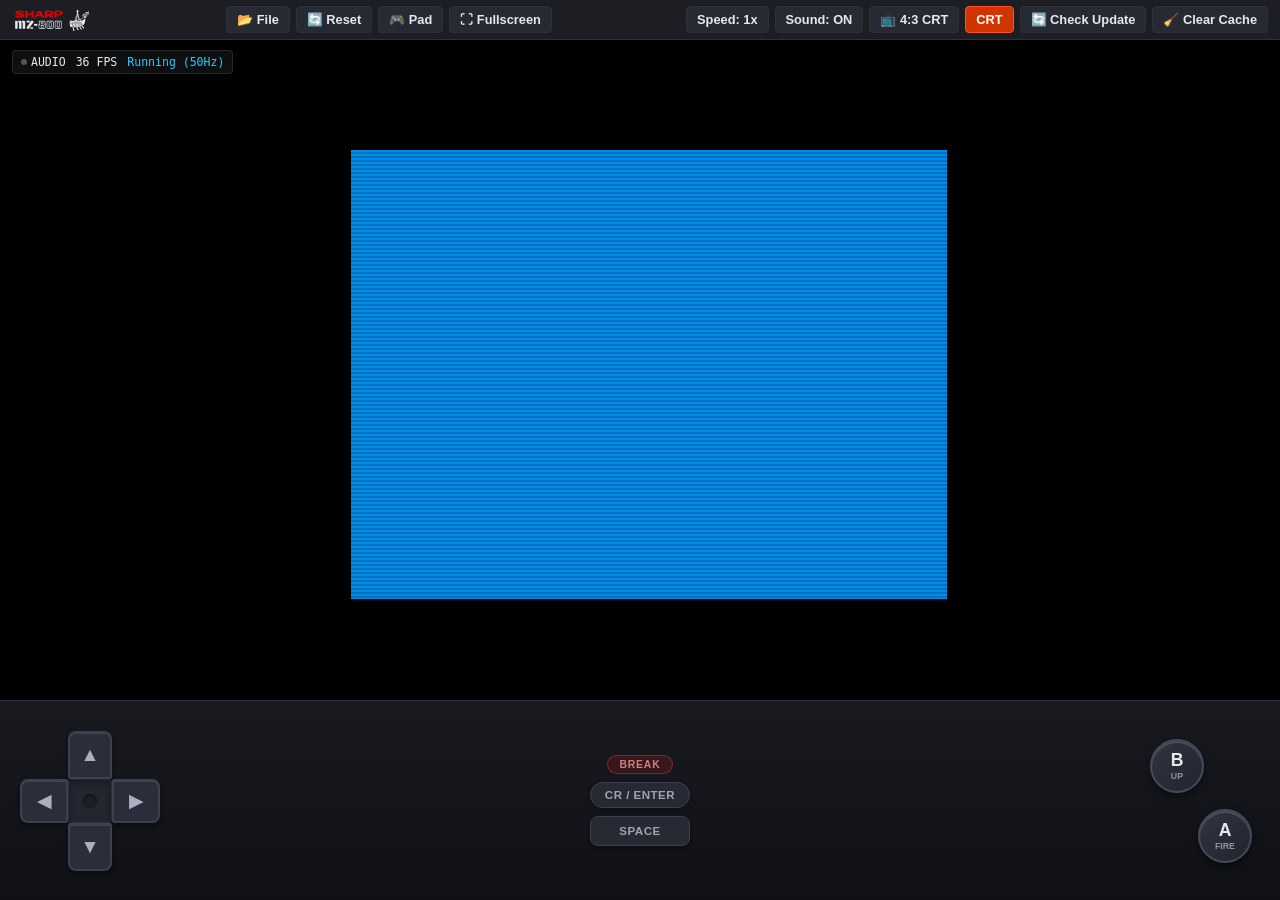
==== commit 2e071193: "fix(pwa): auto skip-waiting on install and guarantee reload on update click" ====
--- a/web/index.html
+++ b/web/index.html
@@ -40,8 +40,10 @@
                 <button id="btn-aspect" class="btn" title="Toggle Aspect Ratio (4:3 CRT / 4:3 Zoom / 1:1 Pixel / Stretch)">📺 4:3 CRT</button>
                 <button id="btn-crt" class="btn active" title="Toggle Scanline Filter">CRT</button>
                 <button id="btn-check-update" class="btn" title="Check for Application Updates">🔄 Check Update</button>
+                <button id="btn-force-reload" class="btn" title="Clear all caches and force hard reload">🧹 Clear Cache</button>
                 <button id="btn-pwa-install" class="btn" style="display:none;" title="Install Sharp MZ-800 as App">📲 Install App</button>
             </div>
+
 
             <button id="btn-more" class="btn toolbar-more-btn" title="More options" aria-label="More options" aria-expanded="false">⚙️</button>
         </header>
--- a/web/controls.css
+++ b/web/controls.css
@@ -794,41 +794,34 @@
 
 /* PWA Update Banner & Install Button */
 .update-banner {
-    position: absolute;
-    top: 0;
-    left: 0;
-    right: 0;
+    width: 100%;
     background: linear-gradient(90deg, #1c202a 0%, #252b3a 100%);
     border-bottom: 2px solid var(--accent-red);
-    box-shadow: 0 4px 18px rgba(0, 0, 0, 0.6);
-    padding: 8px 16px;
-    display: flex;
+    box-shadow: 0 4px 14px rgba(0, 0, 0, 0.5);
+    padding: 6px 12px;
+    display: flex;
+    flex-wrap: wrap;
     align-items: center;
     justify-content: space-between;
-    gap: 12px;
-    z-index: 100;
-    transition: transform 0.3s cubic-bezier(0.16, 1, 0.3, 1), opacity 0.3s ease;
-    transform: translateY(0);
-    opacity: 1;
+    gap: 8px;
+    z-index: 50;
 }
 
 .update-banner.hidden {
-    transform: translateY(-100%);
-    opacity: 0;
-    pointer-events: none;
+    display: none !important;
 }
 
 .update-banner-content {
     display: flex;
     align-items: center;
-    gap: 8px;
-    font-size: 0.85rem;
-    font-weight: 500;
+    gap: 6px;
+    font-size: 0.82rem;
+    font-weight: 600;
     color: var(--text-primary);
 }
 
 .update-banner-icon {
-    font-size: 1.1rem;
+    font-size: 1rem;
     animation: pwa-pulse 1.5s infinite;
 }
 
@@ -848,7 +841,10 @@
     border-color: #ff4820 !important;
     color: #fff !important;
     font-weight: 700 !important;
-    padding: 5px 12px !important;
+    padding: 4px 10px !important;
+    font-size: 0.78rem !important;
+    cursor: pointer;
+    touch-action: manipulation;
 }
 
 .btn-update:hover {
@@ -859,9 +855,10 @@
     background: transparent !important;
     border: none !important;
     color: var(--text-muted) !important;
-    font-size: 1rem !important;
-    padding: 4px 8px !important;
-    cursor: pointer;
+    font-size: 1.1rem !important;
+    padding: 2px 6px !important;
+    cursor: pointer;
+    touch-action: manipulation;
 }
 
 .btn-dismiss:hover {
@@ -878,3 +875,4 @@
     background: linear-gradient(135deg, #25476a, #1d5b90);
 }
 
+
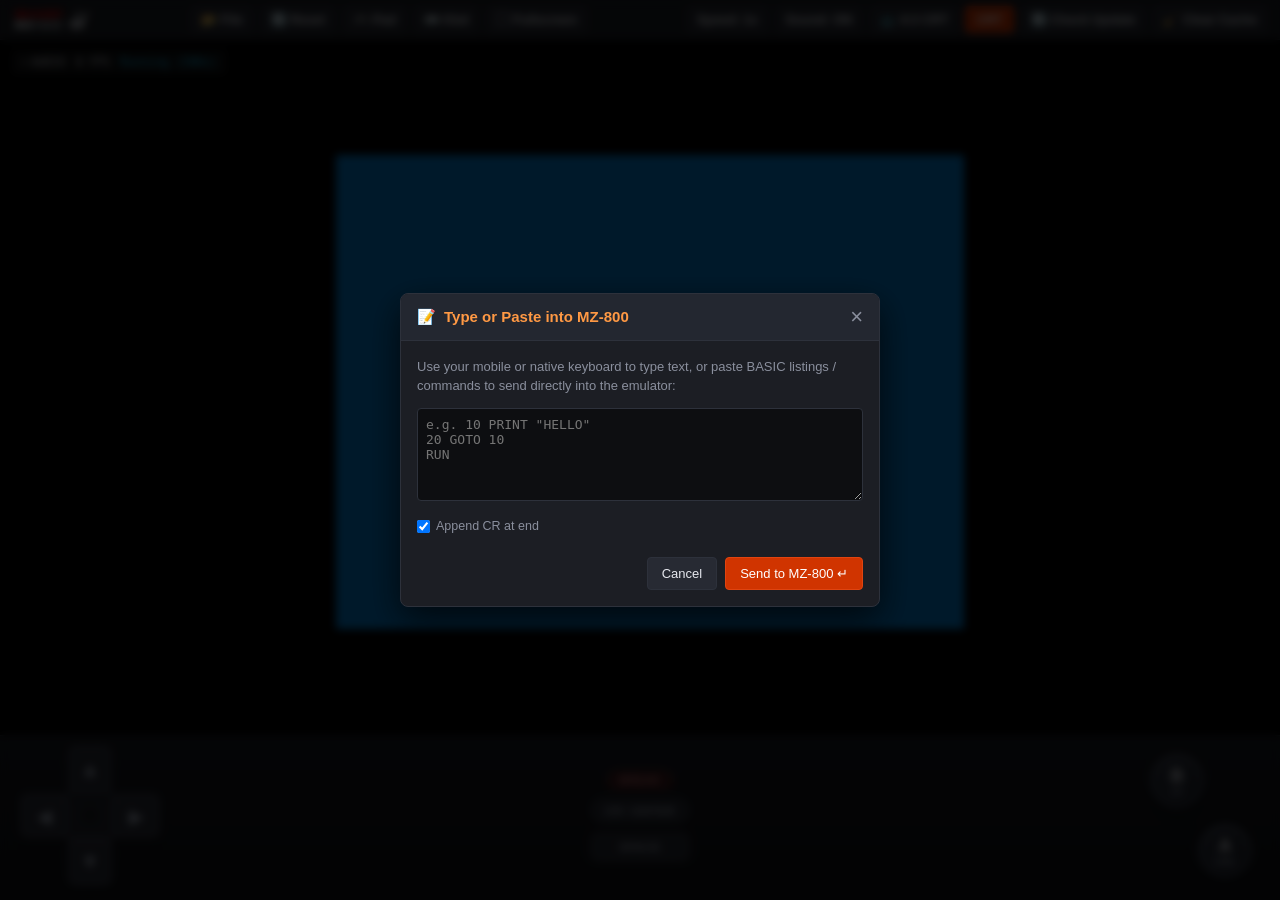
==== commit 6508ec4e: "feat(web): add responsive mobile virtual keyboard with full MZ-800 matrix coverage" ====
--- a/web/index.html
+++ b/web/index.html
@@ -30,6 +30,7 @@
                 <button class="btn" onclick="document.getElementById('file-input').click()" title="Open local MZF / DSK / ZIP file">📂 File</button>
                 <button id="btn-reset" class="btn">🔄 Reset</button>
                 <button id="btn-gamepad" class="btn" title="Toggle On-screen Touch Gamepad">🎮 Pad</button>
+                <button id="btn-keyboard" class="btn" title="Toggle Sharp MZ-800 Virtual Keyboard">⌨️ Kbd</button>
                 <button id="btn-fullscreen" class="btn" title="Toggle Fullscreen">⛶ Fullscreen</button>
             </div>
 
@@ -111,6 +112,153 @@
                 </button>
             </div>
         </footer>
+
+        <!-- Sharp MZ-800 Virtual Keyboard (Mobile-First, Collapsible) -->
+        <section id="virtual-keyboard" class="vkbd-container hidden" role="region" aria-label="Sharp MZ-800 Virtual Keyboard">
+            <!-- Keyboard Header / Control Bar -->
+            <div class="vkbd-header">
+                <div class="vkbd-status-group">
+                    <span class="vkbd-title">SHARP MZ-800</span>
+                    <span id="vkbd-ind-shift" class="vkbd-indicator" title="Shift Status">SHIFT</span>
+                    <span id="vkbd-ind-ctrl" class="vkbd-indicator" title="Control Status">CTRL</span>
+                    <span id="vkbd-ind-graph" class="vkbd-indicator" title="Graphic Mode Status">GRAPH</span>
+                </div>
+                <div class="vkbd-actions">
+                    <button id="btn-vkbd-type" class="vkbd-hdr-btn" title="Quick Type or Paste text into MZ-800">📝 Paste / Type</button>
+                    <button id="btn-vkbd-close" class="vkbd-hdr-btn vkbd-close-btn" aria-label="Close keyboard" title="Hide Keyboard">✕</button>
+                </div>
+            </div>
+
+            <div class="vkbd-matrix">
+                <!-- Row 0: Function & Edit Keys -->
+                <div class="vk-row vk-row-0">
+                    <button class="vk-key vk-fn" data-col="9" data-bit="7"><span class="vk-main">F1</span></button>
+                    <button class="vk-key vk-fn" data-col="9" data-bit="6"><span class="vk-main">F2</span></button>
+                    <button class="vk-key vk-fn" data-col="9" data-bit="5"><span class="vk-main">F3</span></button>
+                    <button class="vk-key vk-fn" data-col="9" data-bit="4"><span class="vk-main">F4</span></button>
+                    <button class="vk-key vk-fn" data-col="9" data-bit="3"><span class="vk-main">F5</span></button>
+                    <div class="vk-spacer"></div>
+                    <button class="vk-key vk-special" data-col="7" data-bit="7"><span class="vk-sub">CLS</span><span class="vk-main">INST</span></button>
+                    <button class="vk-key vk-special" data-col="7" data-bit="6"><span class="vk-sub">HOME</span><span class="vk-main">DEL</span></button>
+                    <button class="vk-key vk-break" data-col="8" data-bit="7"><span class="vk-main">BREAK</span></button>
+                </div>
+
+                <!-- Row 1: Numbers and Graphic Symbols -->
+                <div class="vk-row vk-row-1">
+                    <button class="vk-key vk-special vk-mod-graph" data-col="0" data-bit="6"><span class="vk-main">GRAPH</span></button>
+                    <button class="vk-key" data-col="5" data-bit="7"><span class="vk-sub">!</span><span class="vk-main">1</span></button>
+                    <button class="vk-key" data-col="5" data-bit="6"><span class="vk-sub">"</span><span class="vk-main">2</span></button>
+                    <button class="vk-key" data-col="5" data-bit="5"><span class="vk-sub">#</span><span class="vk-main">3</span></button>
+                    <button class="vk-key" data-col="5" data-bit="4"><span class="vk-sub">$</span><span class="vk-main">4</span></button>
+                    <button class="vk-key" data-col="5" data-bit="3"><span class="vk-sub">%</span><span class="vk-main">5</span></button>
+                    <button class="vk-key" data-col="5" data-bit="2"><span class="vk-sub">&amp;</span><span class="vk-main">6</span></button>
+                    <button class="vk-key" data-col="5" data-bit="1"><span class="vk-sub">'</span><span class="vk-main">7</span></button>
+                    <button class="vk-key" data-col="5" data-bit="0"><span class="vk-sub">(</span><span class="vk-main">8</span></button>
+                    <button class="vk-key" data-col="6" data-bit="2"><span class="vk-sub">)</span><span class="vk-main">9</span></button>
+                    <button class="vk-key" data-col="6" data-bit="3"><span class="vk-sub">π</span><span class="vk-main">0</span></button>
+                    <button class="vk-key" data-col="6" data-bit="5"><span class="vk-sub">=</span><span class="vk-main">-</span></button>
+                    <button class="vk-key" data-col="6" data-bit="6"><span class="vk-sub">~</span><span class="vk-main">↑</span></button>
+                    <button class="vk-key" data-col="6" data-bit="7"><span class="vk-sub">}</span><span class="vk-main">\</span></button>
+                </div>
+
+                <!-- Row 2: TAB, Q..P, @, [, DOWN_ARROW, BLANK -->
+                <div class="vk-row vk-row-2">
+                    <button class="vk-key vk-special vk-tab" data-col="0" data-bit="3"><span class="vk-main">TAB</span></button>
+                    <button class="vk-key" data-col="2" data-bit="7"><span class="vk-main">Q</span></button>
+                    <button class="vk-key" data-col="2" data-bit="1"><span class="vk-main">W</span></button>
+                    <button class="vk-key" data-col="4" data-bit="3"><span class="vk-main">E</span></button>
+                    <button class="vk-key" data-col="2" data-bit="6"><span class="vk-main">R</span></button>
+                    <button class="vk-key" data-col="2" data-bit="4"><span class="vk-main">T</span></button>
+                    <button class="vk-key" data-col="1" data-bit="7"><span class="vk-main">Y</span></button>
+                    <button class="vk-key" data-col="2" data-bit="3"><span class="vk-main">U</span></button>
+                    <button class="vk-key" data-col="3" data-bit="7"><span class="vk-main">I</span></button>
+                    <button class="vk-key" data-col="3" data-bit="1"><span class="vk-main">O</span></button>
+                    <button class="vk-key" data-col="3" data-bit="0"><span class="vk-main">P</span></button>
+                    <button class="vk-key" data-col="1" data-bit="5"><span class="vk-main">@</span></button>
+                    <button class="vk-key" data-col="1" data-bit="4"><span class="vk-sub">{</span><span class="vk-main">[</span></button>
+                    <button class="vk-key" data-col="0" data-bit="5"><span class="vk-sub">£</span><span class="vk-main">↓</span></button>
+                    <button class="vk-key vk-special" data-col="0" data-bit="7"><span class="vk-main">_</span></button>
+                </div>
+
+                <!-- Row 3: CTRL, A..L, ;, :, ], CR -->
+                <div class="vk-row vk-row-3">
+                    <button class="vk-key vk-special vk-mod-ctrl" data-col="8" data-bit="6"><span class="vk-main">CTRL</span></button>
+                    <button class="vk-key" data-col="4" data-bit="7"><span class="vk-main">A</span></button>
+                    <button class="vk-key" data-col="2" data-bit="5"><span class="vk-main">S</span></button>
+                    <button class="vk-key" data-col="4" data-bit="4"><span class="vk-main">D</span></button>
+                    <button class="vk-key" data-col="4" data-bit="2"><span class="vk-main">F</span></button>
+                    <button class="vk-key" data-col="4" data-bit="1"><span class="vk-main">G</span></button>
+                    <button class="vk-key" data-col="4" data-bit="0"><span class="vk-main">H</span></button>
+                    <button class="vk-key" data-col="3" data-bit="6"><span class="vk-main">J</span></button>
+                    <button class="vk-key" data-col="3" data-bit="5"><span class="vk-main">K</span></button>
+                    <button class="vk-key" data-col="3" data-bit="4"><span class="vk-main">L</span></button>
+                    <button class="vk-key" data-col="0" data-bit="2"><span class="vk-sub">+</span><span class="vk-main">;</span></button>
+                    <button class="vk-key" data-col="0" data-bit="1"><span class="vk-sub">*</span><span class="vk-main">:</span></button>
+                    <button class="vk-key" data-col="1" data-bit="3"><span class="vk-sub">|</span><span class="vk-main">]</span></button>
+                    <button class="vk-key vk-special vk-cr" data-col="0" data-bit="0"><span class="vk-main">CR</span></button>
+                </div>
+
+                <!-- Row 4: SHIFT, ALPHA, Z..M, ,, ., /, ?, SHIFT -->
+                <div class="vk-row vk-row-4">
+                    <button class="vk-key vk-special vk-mod-shift vk-shift-l" data-col="8" data-bit="0"><span class="vk-main">SHIFT</span></button>
+                    <button class="vk-key vk-special vk-mod-alpha" data-col="0" data-bit="4"><span class="vk-main">ALPHA</span></button>
+                    <button class="vk-key" data-col="1" data-bit="6"><span class="vk-main">Z</span></button>
+                    <button class="vk-key" data-col="2" data-bit="0"><span class="vk-main">X</span></button>
+                    <button class="vk-key" data-col="4" data-bit="5"><span class="vk-main">C</span></button>
+                    <button class="vk-key" data-col="2" data-bit="2"><span class="vk-main">V</span></button>
+                    <button class="vk-key" data-col="4" data-bit="6"><span class="vk-main">B</span></button>
+                    <button class="vk-key" data-col="3" data-bit="2"><span class="vk-main">N</span></button>
+                    <button class="vk-key" data-col="3" data-bit="3"><span class="vk-main">M</span></button>
+                    <button class="vk-key" data-col="6" data-bit="1"><span class="vk-sub">&lt;</span><span class="vk-main">,</span></button>
+                    <button class="vk-key" data-col="6" data-bit="0"><span class="vk-sub">&gt;</span><span class="vk-main">.</span></button>
+                    <button class="vk-key" data-col="7" data-bit="0"><span class="vk-sub">←</span><span class="vk-main">/</span></button>
+                    <button class="vk-key" data-col="7" data-bit="1"><span class="vk-sub">→</span><span class="vk-main">?</span></button>
+                    <button class="vk-key vk-special vk-mod-shift vk-shift-r" data-col="8" data-bit="0"><span class="vk-main">SHIFT</span></button>
+                </div>
+
+                <!-- Row 5: SPACE and Cursors -->
+                <div class="vk-row vk-row-5">
+                    <button class="vk-key vk-space" data-col="6" data-bit="4"><span class="vk-main">SPACE</span></button>
+                    <div class="vk-cursor-cluster">
+                        <button class="vk-key vk-cursor" data-col="7" data-bit="2" aria-label="Cursor Left"><span class="vk-main">◀</span></button>
+                        <div class="vk-cursor-col">
+                            <button class="vk-key vk-cursor" data-col="7" data-bit="5" aria-label="Cursor Up"><span class="vk-main">▲</span></button>
+                            <button class="vk-key vk-cursor" data-col="7" data-bit="4" aria-label="Cursor Down"><span class="vk-main">▼</span></button>
+                        </div>
+                        <button class="vk-key vk-cursor" data-col="7" data-bit="3" aria-label="Cursor Right"><span class="vk-main">▶</span></button>
+                    </div>
+                </div>
+            </div>
+        </section>
+
+        <!-- Quick Type / Paste Text Modal -->
+        <div id="vkbd-type-modal" class="modal-overlay hidden" role="dialog" aria-modal="true" aria-labelledby="vkbd-modal-title">
+            <div class="modal-card" style="max-width: 480px;">
+                <div class="modal-header">
+                    <div class="modal-title" id="vkbd-modal-title">
+                        <span>📝</span>
+                        <span>Type or Paste into MZ-800</span>
+                    </div>
+                    <button class="modal-close" id="vkbd-modal-close" aria-label="Close">&times;</button>
+                </div>
+                <div class="modal-body">
+                    <p style="font-size: 13px; color: var(--text-muted);">
+                        Use your mobile or native keyboard to type text, or paste BASIC listings / commands to send directly into the emulator:
+                    </p>
+                    <textarea id="vkbd-type-textarea" rows="5" placeholder="e.g. 10 PRINT &quot;HELLO&quot;&#10;20 GOTO 10&#10;RUN" style="width: 100%; background: #0d0e11; color: #fff; border: 1px solid var(--panel-border); border-radius: 4px; padding: 8px; font-family: monospace; font-size: 13px; resize: vertical; box-sizing: border-box;"></textarea>
+                    <div style="display: flex; align-items: center; justify-content: space-between; font-size: 12.5px; color: var(--text-muted); margin-top: 4px;">
+                        <label style="display: flex; align-items: center; gap: 6px; cursor: pointer;">
+                            <input type="checkbox" id="vkbd-type-append-cr" checked> Append CR at end
+                        </label>
+                        <span id="vkbd-type-progress" style="display: none; color: var(--accent-blue); font-weight: 600;">Sending...</span>
+                    </div>
+                    <div class="modal-actions" style="margin-top: 10px; justify-content: flex-end;">
+                        <button id="vkbd-type-cancel" class="modal-btn">Cancel</button>
+                        <button id="vkbd-type-send" class="modal-btn modal-btn-primary">Send to MZ-800 ↵</button>
+                    </div>
+                </div>
+            </div>
+        </div>
     </div>
 
     <!-- Scripts -->
--- a/web/controls.css
+++ b/web/controls.css
@@ -23,7 +23,14 @@
 html, body {
     width: 100%;
     height: 100%;
+    margin: 0;
+    padding: 0;
     overflow: hidden;
+    position: fixed;
+    top: 0;
+    left: 0;
+    right: 0;
+    bottom: 0;
     background-color: var(--bg-color);
     color: var(--text-primary);
     font-family: -apple-system, BlinkMacSystemFont, "Segoe UI", Roboto, "Helvetica Neue", Arial, monospace;
@@ -35,11 +42,17 @@
 #app-container {
     display: flex;
     flex-direction: column;
-    width: 100vw;
-    height: 100vh;
-    height: 100dvh;
+    width: 100%;
+    height: 100%;
+    max-height: 100%;
     position: relative;
-}
+    overflow: hidden;
+    box-sizing: border-box;
+    padding-top: env(safe-area-inset-top, 0px);
+    padding-left: env(safe-area-inset-left, 0px);
+    padding-right: env(safe-area-inset-right, 0px);
+}
+
 
 /* Toolbar Header */
 #toolbar {
@@ -216,19 +229,21 @@
 #touch-controller {
     position: relative;
     width: 100%;
-    height: 200px;
-    min-height: 200px;
-    min-height: max(200px, 22dvh);
+    flex-shrink: 0;
+    height: auto;
+    min-height: calc(150px + env(safe-area-inset-bottom, 0px));
     background: linear-gradient(to bottom, #181a20, #101115);
     border-top: 1px solid var(--panel-border);
     display: flex;
     justify-content: space-between;
     align-items: center;
-    padding: 8px 20px;
+    padding: 10px 20px max(14px, calc(8px + env(safe-area-inset-bottom, 0px))) 20px;
     touch-action: none;
     user-select: none;
     z-index: 8;
-}
+    box-sizing: border-box;
+}
+
 
 /* Left: D-Pad Container */
 .dpad-container {
@@ -451,10 +466,14 @@
 /* Mobile & Fullscreen Adjustments */
 @media (max-width: 600px) {
     #touch-controller {
-        height: 180px;
-        min-height: 180px;
-        padding: 6px 12px;
-    }
+        height: auto;
+        min-height: calc(134px + env(safe-area-inset-bottom, 0px));
+        padding-top: 6px;
+        padding-bottom: max(14px, calc(6px + env(safe-area-inset-bottom, 0px)));
+        padding-left: max(12px, calc(6px + env(safe-area-inset-left, 0px)));
+        padding-right: max(12px, calc(6px + env(safe-area-inset-right, 0px)));
+    }
+
     .dpad-container {
         width: 120px;
         height: 120px;
@@ -509,9 +528,12 @@
 /* Very narrow phones (<= 380px width) */
 @media (max-width: 380px) {
     #touch-controller {
-        height: 165px;
-        min-height: 165px;
-        padding: 4px 6px;
+        height: auto;
+        min-height: calc(122px + env(safe-area-inset-bottom, 0px));
+        padding-top: 4px;
+        padding-bottom: max(12px, calc(4px + env(safe-area-inset-bottom, 0px)));
+        padding-left: max(8px, calc(4px + env(safe-area-inset-left, 0px)));
+        padding-right: max(8px, calc(4px + env(safe-area-inset-right, 0px)));
     }
     .dpad-container {
         width: 110px;
@@ -567,10 +589,14 @@
 /* Landscape phones: the controller bar competes with a very short viewport */
 @media (max-height: 500px) {
     #touch-controller {
-        height: 130px;
-        min-height: 130px;
-        padding: 4px 18px;
-    }
+        height: auto;
+        min-height: calc(108px + env(safe-area-inset-bottom, 0px));
+        padding-top: 4px;
+        padding-bottom: max(8px, calc(4px + env(safe-area-inset-bottom, 0px)));
+        padding-left: max(18px, calc(8px + env(safe-area-inset-left, 0px)));
+        padding-right: max(18px, calc(8px + env(safe-area-inset-right, 0px)));
+    }
+
     .danger-btn {
         padding: 2px 8px;
         font-size: 0.58rem;
@@ -875,4 +901,423 @@
     background: linear-gradient(135deg, #25476a, #1d5b90);
 }
 
-
+/* ==========================================================================
+   Sharp MZ-800 Virtual Keyboard Styling
+   Authentic vintage Japanese microcomputer aesthetic with mobile ergonomics
+   ========================================================================== */
+
+#virtual-keyboard {
+    position: relative;
+    width: 100%;
+    flex-shrink: 0;
+    background: linear-gradient(to bottom, #1a1c22 0%, #111216 100%);
+    border-top: 1px solid var(--panel-border);
+    box-shadow: 0 -4px 18px rgba(0, 0, 0, 0.6);
+    display: flex;
+    flex-direction: column;
+    padding: 6px 10px max(10px, calc(6px + env(safe-area-inset-bottom, 0px))) 10px;
+    touch-action: none;
+    user-select: none;
+    -webkit-user-select: none;
+    z-index: 9;
+    box-sizing: border-box;
+}
+
+#virtual-keyboard.hidden {
+    display: none !important;
+}
+
+/* Header & Status Bar */
+.vkbd-header {
+    display: flex;
+    justify-content: space-between;
+    align-items: center;
+    padding: 0 4px 4px 4px;
+    border-bottom: 1px solid rgba(255, 255, 255, 0.08);
+    margin-bottom: 4px;
+}
+
+.vkbd-status-group {
+    display: flex;
+    align-items: center;
+    gap: 6px;
+}
+
+.vkbd-title {
+    font-size: 0.68rem;
+    font-weight: 800;
+    letter-spacing: 0.8px;
+    color: #7b8292;
+    text-transform: uppercase;
+}
+
+.vkbd-indicator {
+    font-size: 0.62rem;
+    font-weight: 700;
+    padding: 1px 5px;
+    border-radius: 3px;
+    background: #23262f;
+    color: #555b6a;
+    border: 1px solid #303542;
+    transition: all 0.15s ease;
+}
+
+.vkbd-indicator.active {
+    background: #d03400;
+    color: #fff;
+    border-color: #ff5020;
+    box-shadow: 0 0 6px rgba(208, 52, 0, 0.6);
+}
+
+.vkbd-actions {
+    display: flex;
+    align-items: center;
+    gap: 6px;
+}
+
+.vkbd-hdr-btn {
+    background: #272a33;
+    border: 1px solid #3c4150;
+    color: #c4c9d6;
+    font-size: 0.7rem;
+    font-weight: 600;
+    padding: 2px 8px;
+    border-radius: 4px;
+    cursor: pointer;
+    touch-action: manipulation;
+    transition: background 0.1s, border-color 0.1s;
+}
+
+.vkbd-hdr-btn:hover {
+    background: #363b47;
+    border-color: #4f576a;
+}
+
+.vkbd-close-btn {
+    color: #ff7777;
+    font-size: 0.85rem;
+    font-weight: 700;
+    padding: 1px 7px;
+}
+
+.vkbd-close-btn:hover {
+    background: #4a2424;
+    color: #ffaaaa;
+}
+
+/* Key Matrix & Rows */
+.vkbd-matrix {
+    display: flex;
+    flex-direction: column;
+    gap: 3.5px;
+    width: 100%;
+    max-width: 980px;
+    margin: 0 auto;
+}
+
+.vk-row {
+    display: flex;
+    width: 100%;
+    gap: 3.5px;
+    justify-content: space-between;
+}
+
+.vk-spacer {
+    flex: 0.8;
+    min-width: 4px;
+}
+
+/* Keycaps: Authentic Sharp MZ-800 Styling */
+.vk-key {
+    position: relative;
+    display: flex;
+    flex-direction: column;
+    align-items: center;
+    justify-content: center;
+    flex: 1;
+    min-width: 0;
+    height: 38px;
+    border-radius: 4px;
+    border: 1px solid #8e95a5;
+    border-bottom: 2px solid #5a6070;
+    background: linear-gradient(to bottom, #f3f5f8 0%, #d8dce4 100%);
+    color: #17181d;
+    font-family: -apple-system, BlinkMacSystemFont, "Segoe UI", Roboto, monospace;
+    font-weight: 700;
+    font-size: 0.82rem;
+    cursor: pointer;
+    touch-action: none;
+    box-shadow: 0 2px 3px rgba(0, 0, 0, 0.35);
+    padding: 0;
+    transition: transform 0.04s, background 0.05s, border-color 0.05s;
+    user-select: none;
+    -webkit-user-select: none;
+}
+
+.vk-key:active, .vk-key.pressed {
+    transform: translateY(2px);
+    border-bottom-width: 1px;
+    background: #b2b8c6;
+    box-shadow: 0 1px 1px rgba(0, 0, 0, 0.4);
+}
+
+.vk-main {
+    line-height: 1;
+    pointer-events: none;
+}
+
+.vk-sub {
+    position: absolute;
+    top: 2px;
+    left: 3px;
+    font-size: 0.55rem;
+    font-weight: 600;
+    color: #636b7b;
+    pointer-events: none;
+    line-height: 1;
+    transition: color 0.15s, transform 0.15s;
+}
+
+/* Special & Modifier Keys (Dark Gray) */
+.vk-special {
+    background: linear-gradient(to bottom, #393d4a 0%, #262933 100%);
+    color: #e4e7ef;
+    border-color: #4a5060;
+    border-bottom-color: #1d2028;
+}
+
+.vk-special .vk-sub {
+    color: #98a0b2;
+}
+
+.vk-special:active, .vk-special.pressed {
+    background: #1c1e26;
+    border-color: #2e3340;
+}
+
+/* Function Keys (F1-F5) with Sharp Blue label */
+.vk-fn {
+    background: linear-gradient(to bottom, #2d323f 0%, #1e222b 100%);
+    color: #24ccff;
+    border-color: #3b4252;
+    border-bottom-color: #15181f;
+    height: 27px;
+    font-size: 0.72rem;
+}
+
+.vk-fn:active, .vk-fn.pressed {
+    background: #171a22;
+    color: #6ee7b7;
+}
+
+/* BREAK key with Red accent */
+.vk-break {
+    background: linear-gradient(to bottom, #4c2222 0%, #351717 100%);
+    color: #ffa0a0;
+    border-color: #6e3030;
+    border-bottom-color: #250f0f;
+    height: 27px;
+    font-size: 0.68rem;
+}
+
+.vk-break:active, .vk-break.pressed {
+    background: #c02020;
+    color: #fff;
+    border-color: #ff5050;
+}
+
+.vk-row-0 .vk-special {
+    height: 27px;
+    font-size: 0.68rem;
+}
+
+/* Specific key flex widths */
+.vk-tab { flex: 1.35; }
+.vk-cr { flex: 1.65; color: #24ccff; font-weight: 800; }
+.vk-shift-l { flex: 1.4; }
+.vk-shift-r { flex: 1.8; }
+.vk-space { flex: 6; height: 36px; }
+
+/* Cursor Navigation Cluster */
+.vk-cursor-cluster {
+    display: flex;
+    align-items: center;
+    gap: 3px;
+    flex: 3;
+    justify-content: flex-end;
+}
+
+.vk-cursor-col {
+    display: flex;
+    flex-direction: column;
+    gap: 2px;
+    flex: 1;
+    height: 36px;
+}
+
+.vk-cursor-col .vk-cursor {
+    height: 17px;
+    font-size: 0.55rem;
+}
+
+.vk-cursor {
+    flex: 1;
+    height: 36px;
+    background: linear-gradient(to bottom, #393d4a 0%, #262933 100%);
+    color: #a8b0c2;
+    border: 1px solid #4a5060;
+    border-bottom: 2px solid #1d2028;
+    font-size: 0.75rem;
+}
+
+/* Sticky / Latching Modifier Feedback */
+.vk-key.latched {
+    background: linear-gradient(to bottom, #f57c00 0%, #e65100 100%) !important;
+    border-color: #ff9800 !important;
+    color: #fff !important;
+    box-shadow: 0 0 10px rgba(255, 152, 0, 0.7) !important;
+}
+
+.vk-key.locked {
+    background: linear-gradient(to bottom, #e53935 0%, #b71c1c 100%) !important;
+    border-color: #ff5252 !important;
+    color: #fff !important;
+    box-shadow: 0 0 12px rgba(244, 67, 54, 0.85) !important;
+}
+
+/* Shifted View dynamic highlights */
+.vkbd-container.vkbd-shifted .vk-sub {
+    color: #d03400;
+    font-weight: 800;
+    transform: scale(1.15);
+}
+
+/* Responsive adjustments for mobile screens */
+@media (max-width: 600px) {
+    #virtual-keyboard {
+        padding: 4px 6px max(8px, calc(4px + env(safe-area-inset-bottom, 0px))) 6px;
+    }
+    .vkbd-matrix {
+        gap: 2.5px;
+    }
+    .vk-row {
+        gap: 2.5px;
+    }
+    .vk-key {
+        height: 34px;
+        font-size: 0.72rem;
+        border-radius: 3px;
+    }
+    .vk-key .vk-sub {
+        font-size: 0.48rem;
+        top: 1.5px;
+        left: 2px;
+    }
+    .vk-fn, .vk-row-0 .vk-special, .vk-break {
+        height: 23px;
+        font-size: 0.6rem;
+    }
+    .vk-space {
+        height: 33px;
+    }
+    .vk-cursor-col {
+        height: 33px;
+    }
+    .vk-cursor-col .vk-cursor {
+        height: 15.5px;
+        font-size: 0.5rem;
+    }
+    .vk-cursor {
+        height: 33px;
+        font-size: 0.68rem;
+    }
+}
+
+@media (max-width: 380px) {
+    #virtual-keyboard {
+        padding: 3px 4px max(6px, calc(3px + env(safe-area-inset-bottom, 0px))) 4px;
+    }
+    .vkbd-matrix {
+        gap: 2px;
+    }
+    .vk-row {
+        gap: 2px;
+    }
+    .vk-key {
+        height: 30px;
+        font-size: 0.65rem;
+        border-radius: 2.5px;
+    }
+    .vk-key .vk-sub {
+        font-size: 0.42rem;
+        top: 1px;
+        left: 1.5px;
+    }
+    .vk-fn, .vk-row-0 .vk-special, .vk-break {
+        height: 21px;
+        font-size: 0.55rem;
+    }
+    .vk-space {
+        height: 29px;
+    }
+    .vk-cursor-col {
+        height: 29px;
+    }
+    .vk-cursor-col .vk-cursor {
+        height: 13.5px;
+    }
+    .vk-cursor {
+        height: 29px;
+    }
+    .vkbd-title {
+        display: none;
+    }
+}
+
+/* Landscape mobile orientation: preserve maximal CRT screen height */
+@media (max-height: 500px) {
+    #virtual-keyboard {
+        padding: 3px 8px max(6px, calc(3px + env(safe-area-inset-bottom, 0px))) 8px;
+    }
+    .vkbd-header {
+        padding-bottom: 2px;
+        margin-bottom: 2px;
+    }
+    .vkbd-matrix {
+        gap: 2px;
+    }
+    .vk-row {
+        gap: 2px;
+    }
+    .vk-key {
+        height: 24px;
+        font-size: 0.65rem;
+        border-radius: 3px;
+    }
+    .vk-key .vk-sub {
+        font-size: 0.45rem;
+        top: 1px;
+        left: 2px;
+    }
+    .vk-fn, .vk-row-0 .vk-special, .vk-break {
+        height: 18px;
+        font-size: 0.52rem;
+    }
+    .vk-space {
+        height: 24px;
+    }
+    .vk-cursor-col {
+        height: 24px;
+    }
+    .vk-cursor-col .vk-cursor {
+        height: 11px;
+        font-size: 0.45rem;
+    }
+    .vk-cursor {
+        height: 24px;
+        font-size: 0.62rem;
+    }
+}
+
+
+
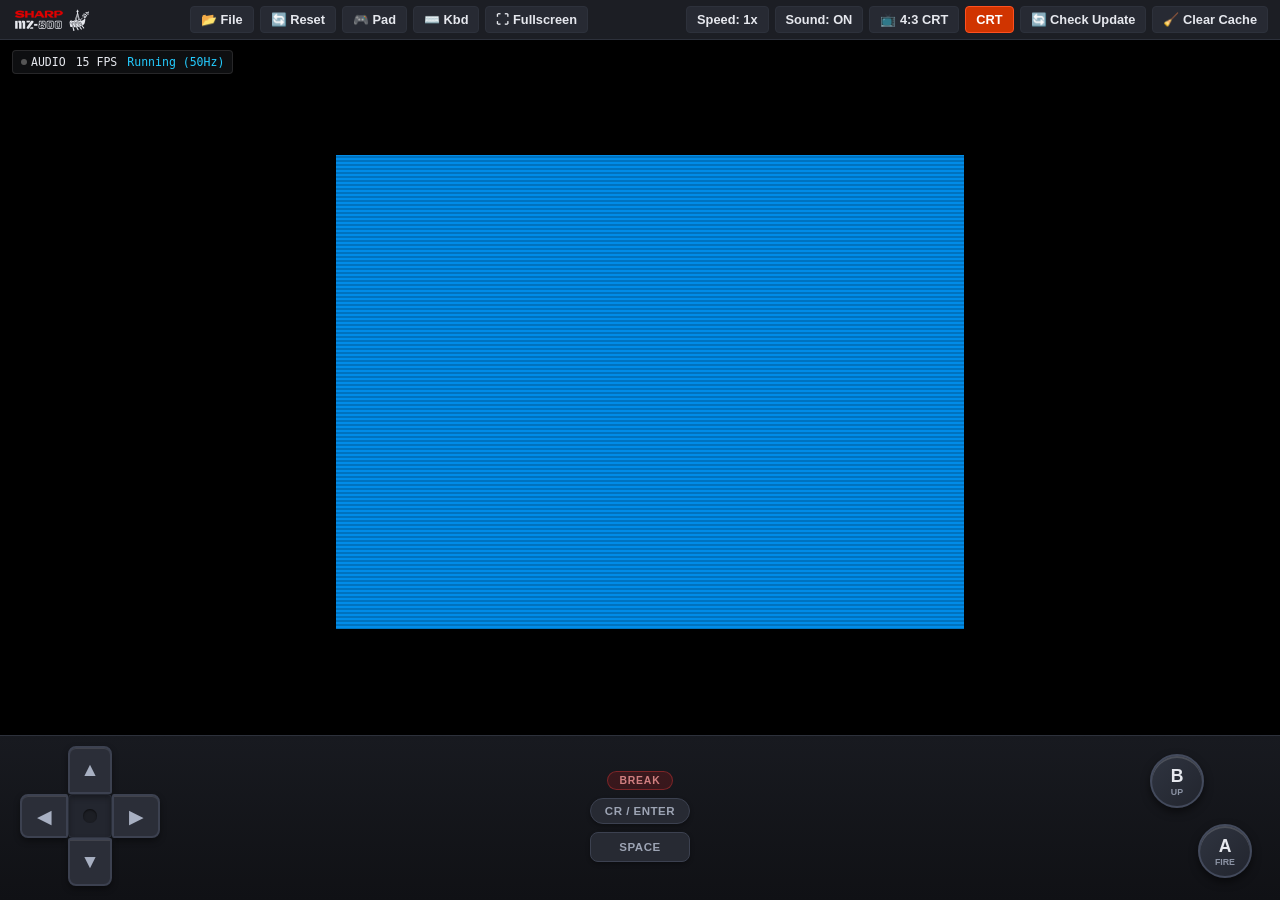
==== commit 154eeb90: "fix(web): ensure quick type modal is strictly hidden at boot" ====
--- a/web/index.html
+++ b/web/index.html
@@ -232,7 +232,7 @@
         </section>
 
         <!-- Quick Type / Paste Text Modal -->
-        <div id="vkbd-type-modal" class="modal-overlay hidden" role="dialog" aria-modal="true" aria-labelledby="vkbd-modal-title">
+        <div id="vkbd-type-modal" class="modal-overlay hidden" style="display:none;" role="dialog" aria-modal="true" aria-labelledby="vkbd-modal-title">
             <div class="modal-card" style="max-width: 480px;">
                 <div class="modal-header">
                     <div class="modal-title" id="vkbd-modal-title">
--- a/web/controls.css
+++ b/web/controls.css
@@ -699,6 +699,11 @@
 }
 
 /* Debug & Error Modal */
+.hidden,
+.modal-overlay.hidden {
+    display: none !important;
+}
+
 .modal-overlay {
     position: fixed;
     top: 0;
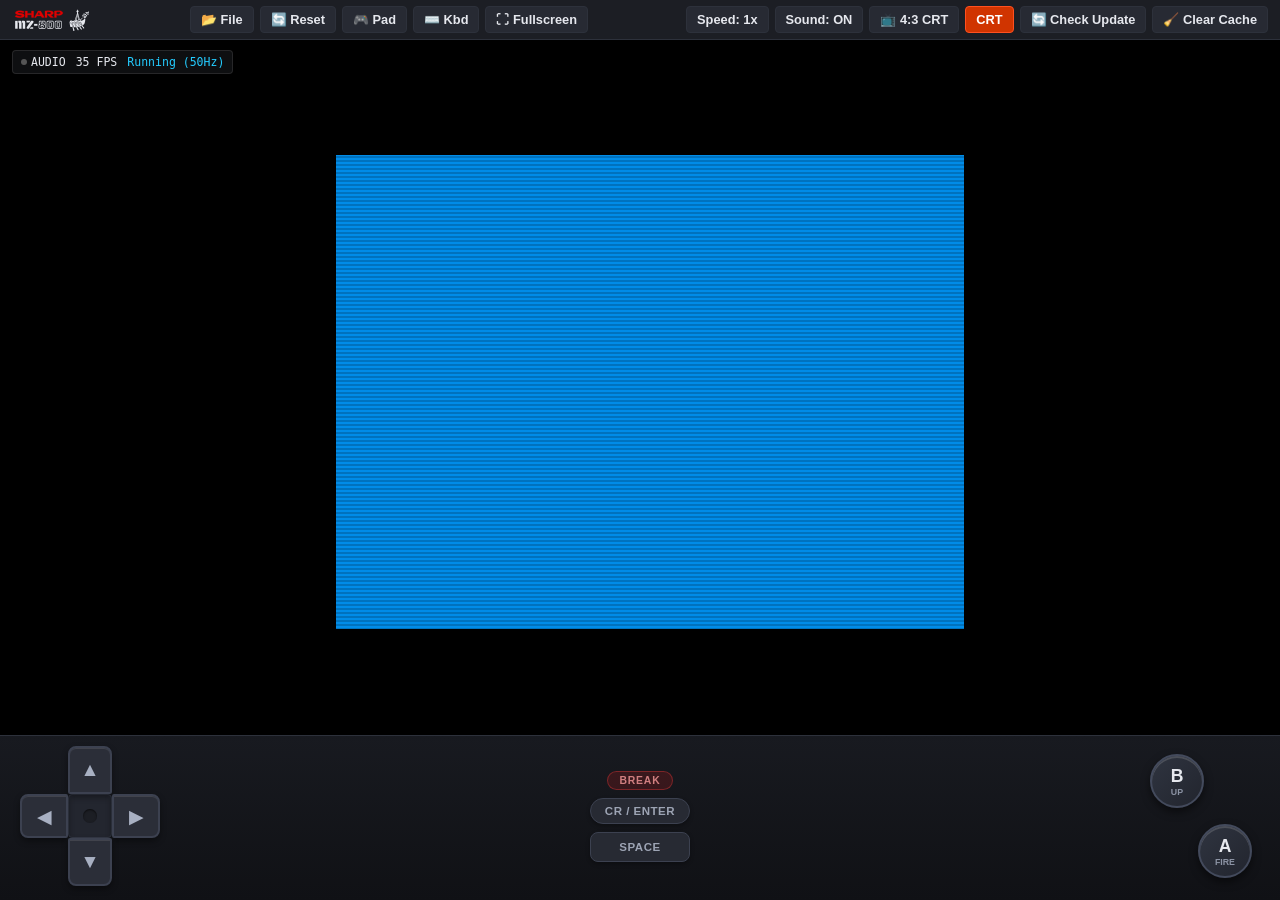
==== commit a796b5f0: "fix(pwa): enable update waiting banner by removing auto-skipWaiting and adding asset versioning" ====
--- a/web/index.html
+++ b/web/index.html
@@ -14,7 +14,7 @@
     <link rel="icon" type="image/svg+xml" href="favicon.svg">
     <link rel="alternate icon" type="image/png" href="favicon.png">
     <link rel="apple-touch-icon" href="apple-touch-icon.png">
-    <link rel="stylesheet" href="controls.css">
+    <link rel="stylesheet" href="controls.css?v=1.0.4">
 </head>
 <body>
     <div id="app-container">
@@ -263,9 +263,9 @@
 
     <!-- Scripts -->
     <script src="mz800.js"></script>
-    <script src="controls.js"></script>
-    <script src="emulator.js"></script>
-    <script src="pwa.js"></script>
+    <script src="controls.js?v=1.0.4"></script>
+    <script src="emulator.js?v=1.0.4"></script>
+    <script src="pwa.js?v=1.0.4"></script>
 </body>
 </html>
 
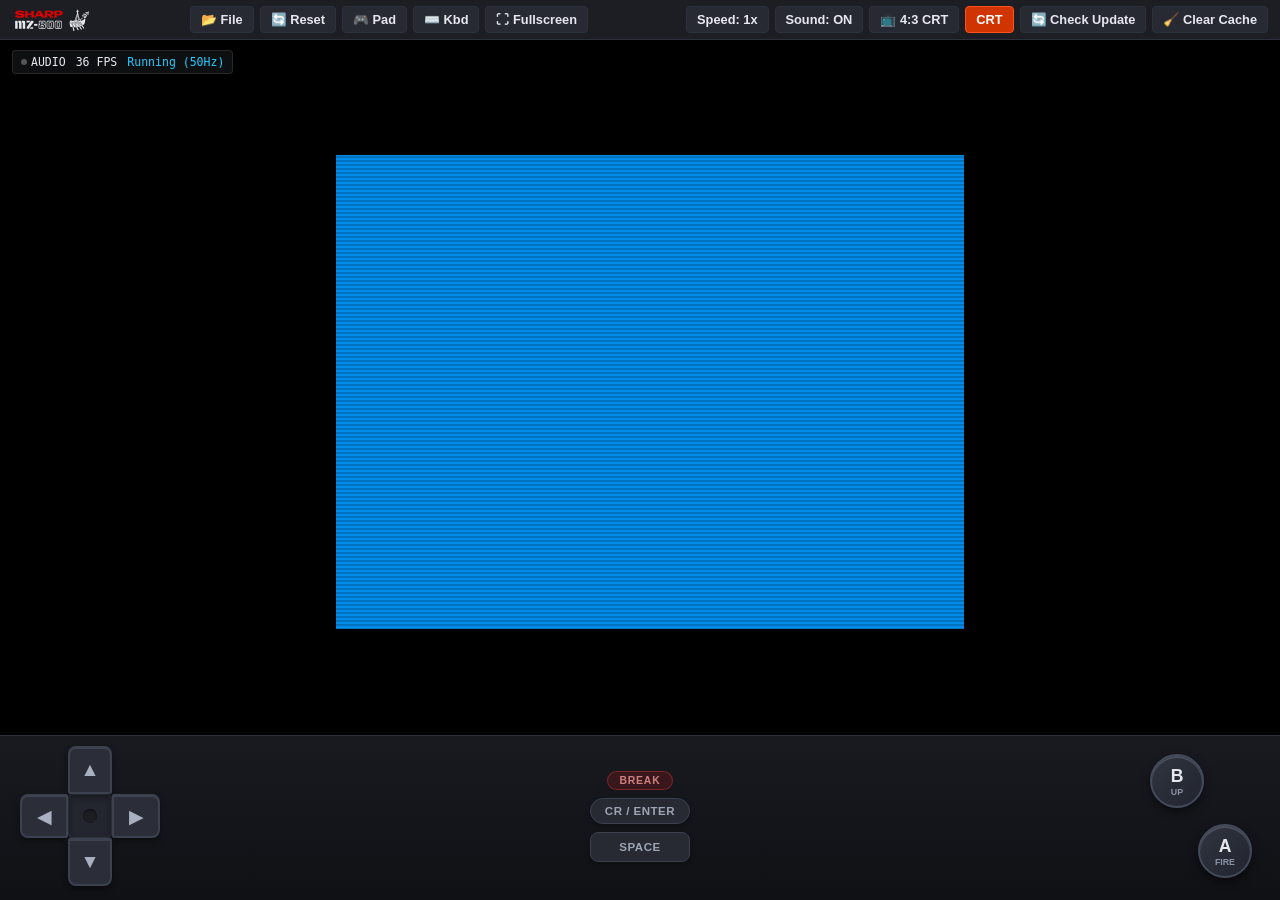
==== commit 10a27c92: "fix(pwa): eliminate split-brain cache desync and hide virtual keyboard during asset load" ====
--- a/web/index.html
+++ b/web/index.html
@@ -14,7 +14,10 @@
     <link rel="icon" type="image/svg+xml" href="favicon.svg">
     <link rel="alternate icon" type="image/png" href="favicon.png">
     <link rel="apple-touch-icon" href="apple-touch-icon.png">
-    <link rel="stylesheet" href="controls.css?v=1.0.4">
+    <link rel="stylesheet" href="controls.css?v=1.0.5">
+    <style>
+        #virtual-keyboard.hidden, #vkbd-type-modal.hidden { display: none !important; }
+    </style>
 </head>
 <body>
     <div id="app-container">
@@ -114,7 +117,7 @@
         </footer>
 
         <!-- Sharp MZ-800 Virtual Keyboard (Mobile-First, Collapsible) -->
-        <section id="virtual-keyboard" class="vkbd-container hidden" role="region" aria-label="Sharp MZ-800 Virtual Keyboard">
+        <section id="virtual-keyboard" class="vkbd-container hidden" style="display:none;" role="region" aria-label="Sharp MZ-800 Virtual Keyboard">
             <!-- Keyboard Header / Control Bar -->
             <div class="vkbd-header">
                 <div class="vkbd-status-group">
@@ -263,9 +266,9 @@
 
     <!-- Scripts -->
     <script src="mz800.js"></script>
-    <script src="controls.js?v=1.0.4"></script>
-    <script src="emulator.js?v=1.0.4"></script>
-    <script src="pwa.js?v=1.0.4"></script>
+    <script src="controls.js?v=1.0.5"></script>
+    <script src="emulator.js?v=1.0.5"></script>
+    <script src="pwa.js?v=1.0.5"></script>
 </body>
 </html>
 
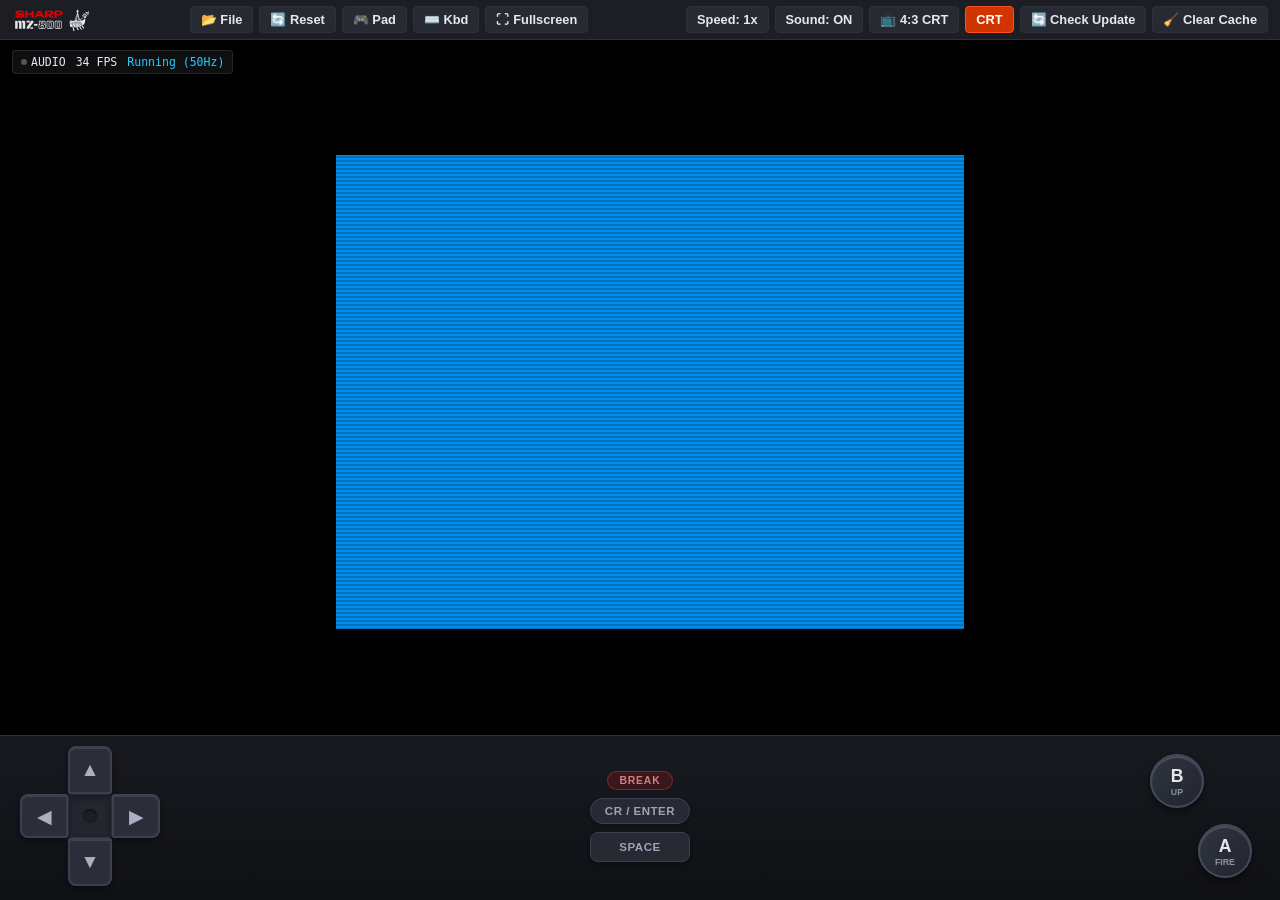
==== commit b45af246: "fix(web): prevent toolbar wrapping and truncate narrow virtual keyboard key labels" ====
--- a/web/index.html
+++ b/web/index.html
@@ -14,7 +14,7 @@
     <link rel="icon" type="image/svg+xml" href="favicon.svg">
     <link rel="alternate icon" type="image/png" href="favicon.png">
     <link rel="apple-touch-icon" href="apple-touch-icon.png">
-    <link rel="stylesheet" href="controls.css?v=1.0.5">
+    <link rel="stylesheet" href="controls.css?v=1.0.6">
     <style>
         #virtual-keyboard.hidden, #vkbd-type-modal.hidden { display: none !important; }
     </style>
@@ -34,7 +34,7 @@
                 <button id="btn-reset" class="btn">🔄 Reset</button>
                 <button id="btn-gamepad" class="btn" title="Toggle On-screen Touch Gamepad">🎮 Pad</button>
                 <button id="btn-keyboard" class="btn" title="Toggle Sharp MZ-800 Virtual Keyboard">⌨️ Kbd</button>
-                <button id="btn-fullscreen" class="btn" title="Toggle Fullscreen">⛶ Fullscreen</button>
+                <button id="btn-fullscreen" class="btn" title="Toggle Fullscreen">⛶<span class="btn-text-full"> Fullscreen</span></button>
             </div>
 
             <!-- Secondary Emulator Actions (collapses behind ⚙️ on narrow screens) -->
@@ -141,14 +141,14 @@
                     <button class="vk-key vk-fn" data-col="9" data-bit="4"><span class="vk-main">F4</span></button>
                     <button class="vk-key vk-fn" data-col="9" data-bit="3"><span class="vk-main">F5</span></button>
                     <div class="vk-spacer"></div>
-                    <button class="vk-key vk-special" data-col="7" data-bit="7"><span class="vk-sub">CLS</span><span class="vk-main">INST</span></button>
+                    <button class="vk-key vk-special" data-col="7" data-bit="7"><span class="vk-sub">CLS</span><span class="vk-main"><span class="vk-lbl-full">INST</span><span class="vk-lbl-short">INS</span></span></button>
                     <button class="vk-key vk-special" data-col="7" data-bit="6"><span class="vk-sub">HOME</span><span class="vk-main">DEL</span></button>
-                    <button class="vk-key vk-break" data-col="8" data-bit="7"><span class="vk-main">BREAK</span></button>
+                    <button class="vk-key vk-break" data-col="8" data-bit="7"><span class="vk-main"><span class="vk-lbl-full">BREAK</span><span class="vk-lbl-short">BRK</span></span></button>
                 </div>
 
                 <!-- Row 1: Numbers and Graphic Symbols -->
                 <div class="vk-row vk-row-1">
-                    <button class="vk-key vk-special vk-mod-graph" data-col="0" data-bit="6"><span class="vk-main">GRAPH</span></button>
+                    <button class="vk-key vk-special vk-mod-graph" data-col="0" data-bit="6"><span class="vk-main"><span class="vk-lbl-full">GRAPH</span><span class="vk-lbl-short">GRPH</span></span></button>
                     <button class="vk-key" data-col="5" data-bit="7"><span class="vk-sub">!</span><span class="vk-main">1</span></button>
                     <button class="vk-key" data-col="5" data-bit="6"><span class="vk-sub">"</span><span class="vk-main">2</span></button>
                     <button class="vk-key" data-col="5" data-bit="5"><span class="vk-sub">#</span><span class="vk-main">3</span></button>
@@ -185,7 +185,7 @@
 
                 <!-- Row 3: CTRL, A..L, ;, :, ], CR -->
                 <div class="vk-row vk-row-3">
-                    <button class="vk-key vk-special vk-mod-ctrl" data-col="8" data-bit="6"><span class="vk-main">CTRL</span></button>
+                    <button class="vk-key vk-special vk-mod-ctrl" data-col="8" data-bit="6"><span class="vk-main"><span class="vk-lbl-full">CTRL</span><span class="vk-lbl-short">CTRL</span></span></button>
                     <button class="vk-key" data-col="4" data-bit="7"><span class="vk-main">A</span></button>
                     <button class="vk-key" data-col="2" data-bit="5"><span class="vk-main">S</span></button>
                     <button class="vk-key" data-col="4" data-bit="4"><span class="vk-main">D</span></button>
@@ -203,8 +203,8 @@
 
                 <!-- Row 4: SHIFT, ALPHA, Z..M, ,, ., /, ?, SHIFT -->
                 <div class="vk-row vk-row-4">
-                    <button class="vk-key vk-special vk-mod-shift vk-shift-l" data-col="8" data-bit="0"><span class="vk-main">SHIFT</span></button>
-                    <button class="vk-key vk-special vk-mod-alpha" data-col="0" data-bit="4"><span class="vk-main">ALPHA</span></button>
+                    <button class="vk-key vk-special vk-mod-shift vk-shift-l" data-col="8" data-bit="0"><span class="vk-main"><span class="vk-lbl-full">SHIFT</span><span class="vk-lbl-short">SHFT</span></span></button>
+                    <button class="vk-key vk-special vk-mod-alpha" data-col="0" data-bit="4"><span class="vk-main"><span class="vk-lbl-full">ALPHA</span><span class="vk-lbl-short">ALPH</span></span></button>
                     <button class="vk-key" data-col="1" data-bit="6"><span class="vk-main">Z</span></button>
                     <button class="vk-key" data-col="2" data-bit="0"><span class="vk-main">X</span></button>
                     <button class="vk-key" data-col="4" data-bit="5"><span class="vk-main">C</span></button>
@@ -216,7 +216,7 @@
                     <button class="vk-key" data-col="6" data-bit="0"><span class="vk-sub">&gt;</span><span class="vk-main">.</span></button>
                     <button class="vk-key" data-col="7" data-bit="0"><span class="vk-sub">←</span><span class="vk-main">/</span></button>
                     <button class="vk-key" data-col="7" data-bit="1"><span class="vk-sub">→</span><span class="vk-main">?</span></button>
-                    <button class="vk-key vk-special vk-mod-shift vk-shift-r" data-col="8" data-bit="0"><span class="vk-main">SHIFT</span></button>
+                    <button class="vk-key vk-special vk-mod-shift vk-shift-r" data-col="8" data-bit="0"><span class="vk-main"><span class="vk-lbl-full">SHIFT</span><span class="vk-lbl-short">SHFT</span></span></button>
                 </div>
 
                 <!-- Row 5: SPACE and Cursors -->
@@ -266,9 +266,9 @@
 
     <!-- Scripts -->
     <script src="mz800.js"></script>
-    <script src="controls.js?v=1.0.5"></script>
-    <script src="emulator.js?v=1.0.5"></script>
-    <script src="pwa.js?v=1.0.5"></script>
+    <script src="controls.js?v=1.0.6"></script>
+    <script src="emulator.js?v=1.0.6"></script>
+    <script src="pwa.js?v=1.0.6"></script>
 </body>
 </html>
 
--- a/web/controls.css
+++ b/web/controls.css
@@ -57,7 +57,7 @@
 /* Toolbar Header */
 #toolbar {
     display: flex;
-    flex-wrap: wrap;
+    flex-wrap: nowrap;
     align-items: center;
     justify-content: space-between;
     padding: 6px 12px;
@@ -65,6 +65,8 @@
     border-bottom: 1px solid var(--panel-border);
     z-index: 10;
     gap: 8px;
+    box-sizing: border-box;
+    width: 100%;
 }
 
 .brand {
@@ -74,6 +76,7 @@
     font-weight: 700;
     font-size: 0.95rem;
     letter-spacing: 0.5px;
+    flex-shrink: 0;
 }
 
 .brand .logo-badge {
@@ -89,7 +92,11 @@
     display: flex;
     align-items: center;
     gap: 6px;
-    flex-wrap: wrap;
+    flex-wrap: nowrap;
+}
+
+.btn-text-full {
+    display: inline;
 }
 
 .btn {
@@ -648,30 +655,48 @@
     }
 }
 
-/* Compact toolbar on narrow phones: collapse secondary actions behind ⚙️ */
-@media (max-width: 480px) {
+/* Compact toolbar on mobile/tablets: collapse secondary actions behind ⚙️ */
+@media (max-width: 768px) {
     #toolbar {
         padding: 4px 6px;
         gap: 4px;
         position: relative;
+        flex-wrap: nowrap;
+        overflow-x: auto;
+        scrollbar-width: none;
+        -ms-overflow-style: none;
+    }
+    #toolbar::-webkit-scrollbar {
+        display: none;
+    }
+    .brand {
+        flex-shrink: 0;
     }
     .brand .logo-svg {
         height: 18px;
+        max-width: 60px;
     }
     #toolbar .btn {
         padding: 4px 6px;
         font-size: 0.74rem;
         gap: 2px;
         white-space: nowrap;
+        flex-shrink: 0;
     }
     .toolbar-group {
         gap: 4px;
+        flex-wrap: nowrap;
     }
     .toolbar-primary {
         flex-wrap: nowrap;
+        flex-shrink: 1;
     }
     .toolbar-more-btn {
         display: inline-flex;
+        flex-shrink: 0;
+    }
+    .btn-text-full {
+        display: none;
     }
     .toolbar-secondary {
         display: none;
@@ -690,6 +715,24 @@
     }
     .toolbar-secondary.open {
         display: flex;
+    }
+}
+
+@media (max-width: 420px) {
+    #toolbar {
+        padding: 3px 4px;
+        gap: 2px;
+    }
+    .brand .logo-svg {
+        height: 16px;
+        max-width: 50px;
+    }
+    #toolbar .btn {
+        padding: 3px 5px;
+        font-size: 0.71rem;
+    }
+    .toolbar-group {
+        gap: 2px;
     }
 }
 
@@ -1053,10 +1096,14 @@
     cursor: pointer;
     touch-action: none;
     box-shadow: 0 2px 3px rgba(0, 0, 0, 0.35);
-    padding: 0;
+    padding: 0 1px;
     transition: transform 0.04s, background 0.05s, border-color 0.05s;
     user-select: none;
     -webkit-user-select: none;
+    overflow: hidden;
+    white-space: nowrap;
+    text-overflow: ellipsis;
+    box-sizing: border-box;
 }
 
 .vk-key:active, .vk-key.pressed {
@@ -1069,6 +1116,12 @@
 .vk-main {
     line-height: 1;
     pointer-events: none;
+    overflow: hidden;
+    white-space: nowrap;
+    text-overflow: ellipsis;
+    max-width: 100%;
+    display: block;
+    text-align: center;
 }
 
 .vk-sub {
@@ -1081,6 +1134,17 @@
     pointer-events: none;
     line-height: 1;
     transition: color 0.15s, transform 0.15s;
+    overflow: hidden;
+    white-space: nowrap;
+    text-overflow: ellipsis;
+    max-width: 85%;
+}
+
+.vk-lbl-short {
+    display: none;
+}
+.vk-lbl-full {
+    display: inline;
 }
 
 /* Special & Modifier Keys (Dark Gray) */
@@ -1139,9 +1203,22 @@
 /* Specific key flex widths */
 .vk-tab { flex: 1.35; }
 .vk-cr { flex: 1.65; color: #24ccff; font-weight: 800; }
-.vk-shift-l { flex: 1.4; }
-.vk-shift-r { flex: 1.8; }
+.vk-mod-graph { flex: 1.35; }
+.vk-mod-ctrl { flex: 1.35; }
+.vk-shift-l { flex: 1.45; }
+.vk-mod-alpha { flex: 1.35; }
+.vk-shift-r { flex: 1.7; }
 .vk-space { flex: 6; height: 36px; }
+
+/* Multi-character key label typography scaling */
+.vk-mod-shift .vk-main,
+.vk-mod-alpha .vk-main,
+.vk-mod-graph .vk-main,
+.vk-mod-ctrl .vk-main,
+.vk-break .vk-main {
+    font-size: 0.66rem;
+    letter-spacing: -0.2px;
+}
 
 /* Cursor Navigation Cluster */
 .vk-cursor-cluster {
@@ -1199,6 +1276,22 @@
 
 /* Responsive adjustments for mobile screens */
 @media (max-width: 600px) {
+    .vk-lbl-short {
+        display: inline !important;
+    }
+    .vk-lbl-full {
+        display: none !important;
+    }
+
+    .vk-mod-shift .vk-main,
+    .vk-mod-alpha .vk-main,
+    .vk-mod-graph .vk-main,
+    .vk-mod-ctrl .vk-main,
+    .vk-break .vk-main {
+        font-size: 0.54rem;
+        letter-spacing: -0.3px;
+    }
+
     #virtual-keyboard {
         padding: 4px 6px max(8px, calc(4px + env(safe-area-inset-bottom, 0px))) 6px;
     }
@@ -1239,6 +1332,15 @@
 }
 
 @media (max-width: 380px) {
+    .vk-mod-shift .vk-main,
+    .vk-mod-alpha .vk-main,
+    .vk-mod-graph .vk-main,
+    .vk-mod-ctrl .vk-main,
+    .vk-break .vk-main {
+        font-size: 0.48rem;
+        letter-spacing: -0.4px;
+    }
+
     #virtual-keyboard {
         padding: 3px 4px max(6px, calc(3px + env(safe-area-inset-bottom, 0px))) 4px;
     }
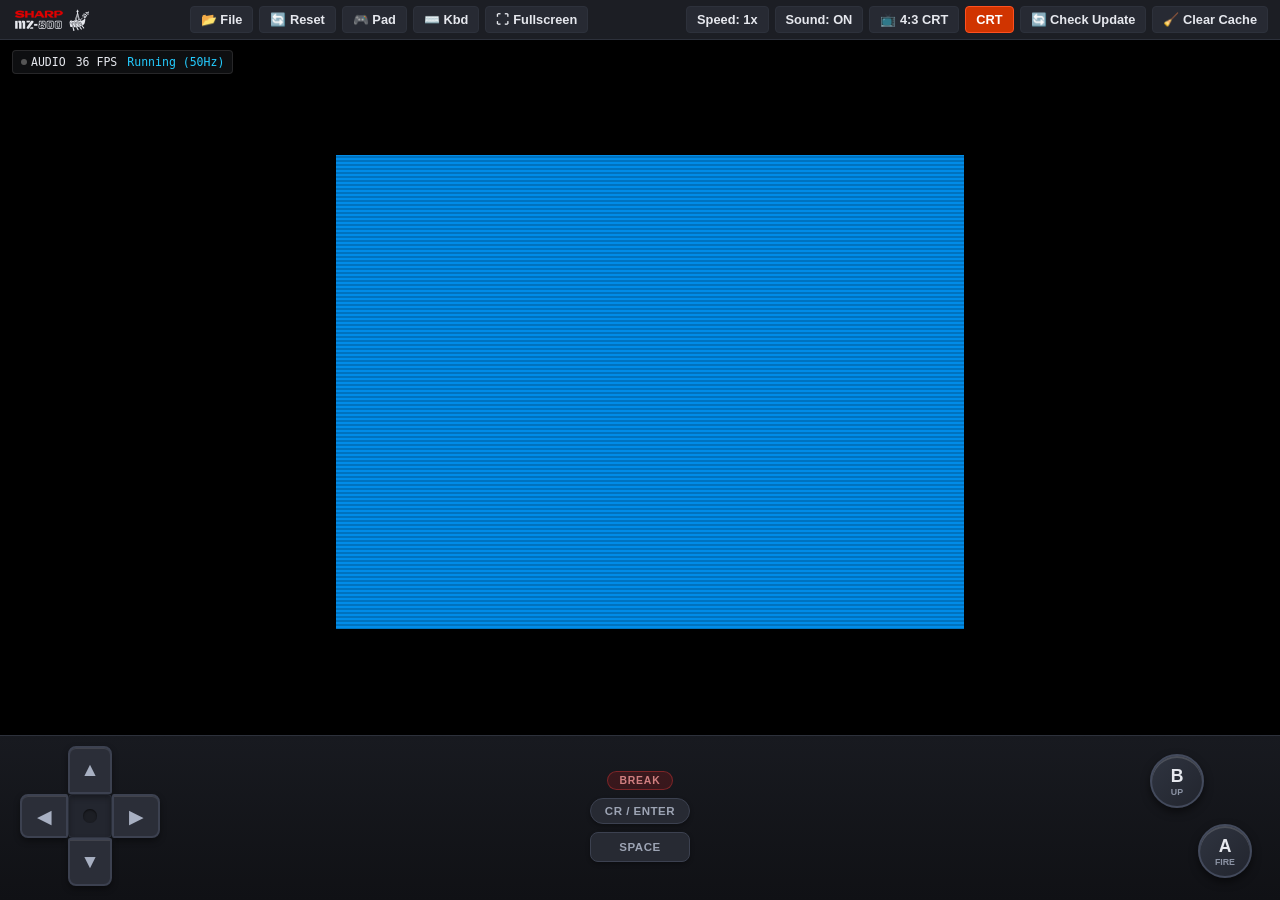
==== commit 59ae14b2: "fix(web): prevent overflow clipping of settings dropdown menu on mobile" ====
--- a/web/index.html
+++ b/web/index.html
@@ -14,7 +14,7 @@
     <link rel="icon" type="image/svg+xml" href="favicon.svg">
     <link rel="alternate icon" type="image/png" href="favicon.png">
     <link rel="apple-touch-icon" href="apple-touch-icon.png">
-    <link rel="stylesheet" href="controls.css?v=1.0.6">
+    <link rel="stylesheet" href="controls.css?v=1.0.7">
     <style>
         #virtual-keyboard.hidden, #vkbd-type-modal.hidden { display: none !important; }
     </style>
@@ -266,9 +266,9 @@
 
     <!-- Scripts -->
     <script src="mz800.js"></script>
-    <script src="controls.js?v=1.0.6"></script>
-    <script src="emulator.js?v=1.0.6"></script>
-    <script src="pwa.js?v=1.0.6"></script>
+    <script src="controls.js?v=1.0.7"></script>
+    <script src="emulator.js?v=1.0.7"></script>
+    <script src="pwa.js?v=1.0.7"></script>
 </body>
 </html>
 
--- a/web/controls.css
+++ b/web/controls.css
@@ -63,7 +63,7 @@
     padding: 6px 12px;
     background-color: var(--panel-bg);
     border-bottom: 1px solid var(--panel-border);
-    z-index: 10;
+    z-index: 30;
     gap: 8px;
     box-sizing: border-box;
     width: 100%;
@@ -662,12 +662,7 @@
         gap: 4px;
         position: relative;
         flex-wrap: nowrap;
-        overflow-x: auto;
-        scrollbar-width: none;
-        -ms-overflow-style: none;
-    }
-    #toolbar::-webkit-scrollbar {
-        display: none;
+        overflow: visible;
     }
     .brand {
         flex-shrink: 0;
@@ -695,6 +690,11 @@
         display: inline-flex;
         flex-shrink: 0;
     }
+    .toolbar-more-btn.active {
+        background-color: #d03400;
+        border-color: #ff5020;
+        color: #fff;
+    }
     .btn-text-full {
         display: none;
     }
@@ -702,19 +702,30 @@
         display: none;
         position: absolute;
         top: 100%;
-        right: 8px;
-        margin-top: 6px;
+        right: 4px;
+        margin-top: 5px;
         flex-direction: column;
         align-items: stretch;
-        background: var(--panel-bg);
+        background: #1c1f26;
         border: 1px solid var(--panel-border);
-        border-radius: 6px;
-        padding: 8px;
-        box-shadow: 0 8px 20px rgba(0, 0, 0, 0.5);
-        z-index: 20;
+        border-radius: 8px;
+        padding: 6px;
+        gap: 5px;
+        box-shadow: 0 10px 30px rgba(0, 0, 0, 0.85);
+        z-index: 100;
+        min-width: 180px;
     }
     .toolbar-secondary.open {
-        display: flex;
+        display: flex !important;
+    }
+    .toolbar-secondary .btn {
+        width: 100%;
+        justify-content: flex-start;
+        padding: 7px 10px;
+        font-size: 0.78rem;
+        box-sizing: border-box;
+        border-radius: 4px;
+        text-align: left;
     }
 }
 
